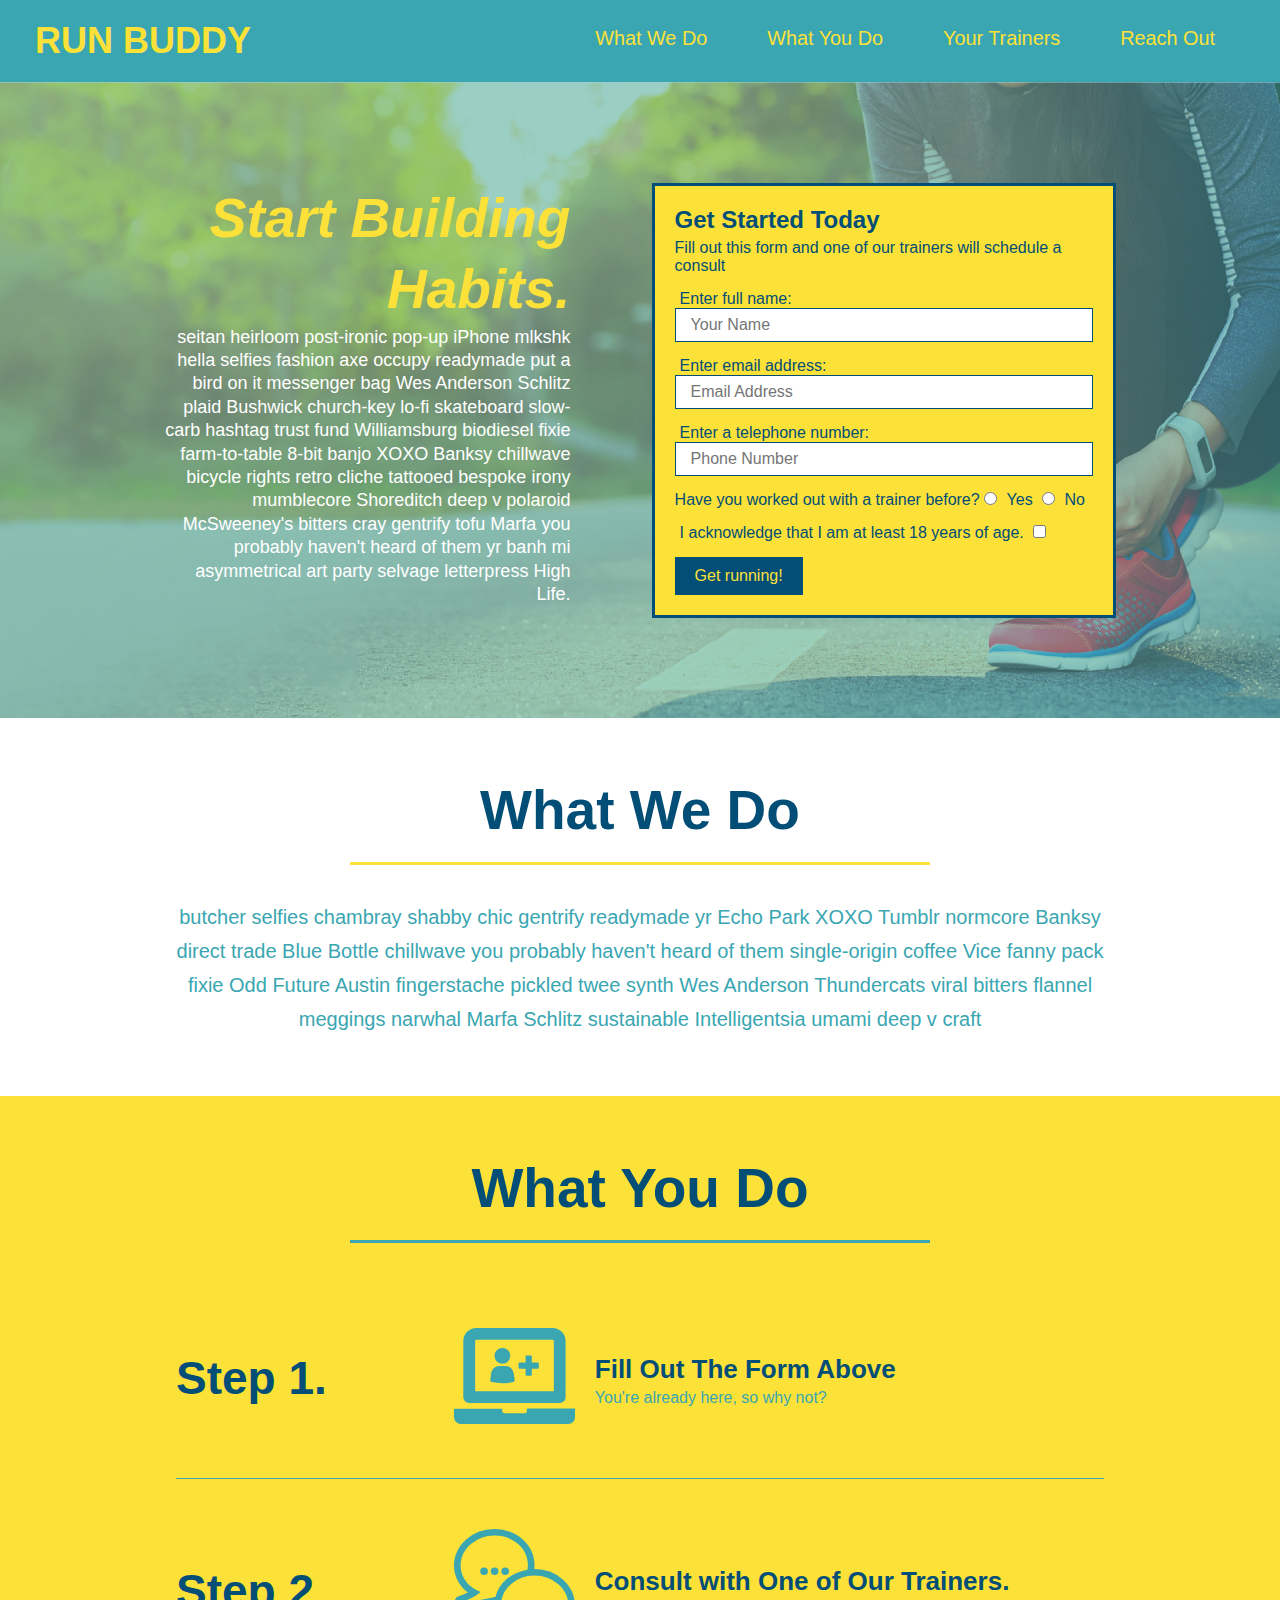
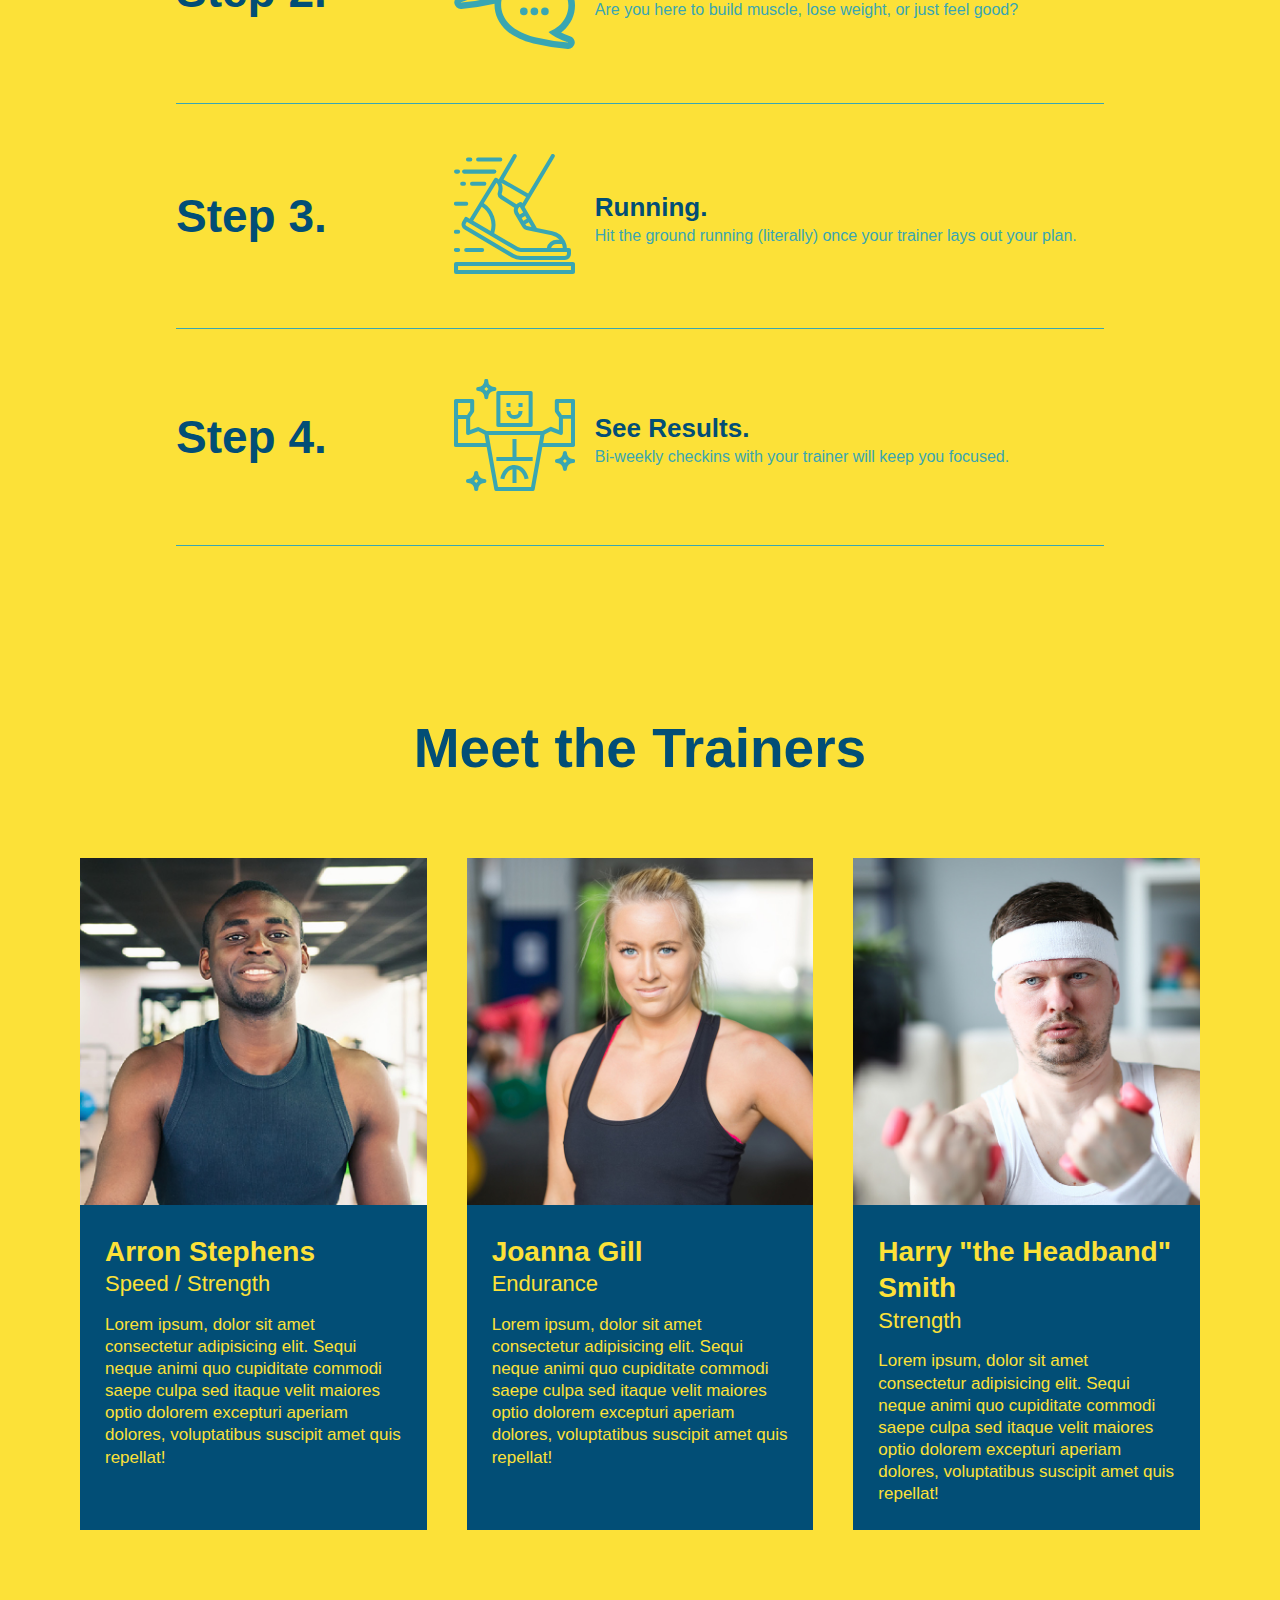
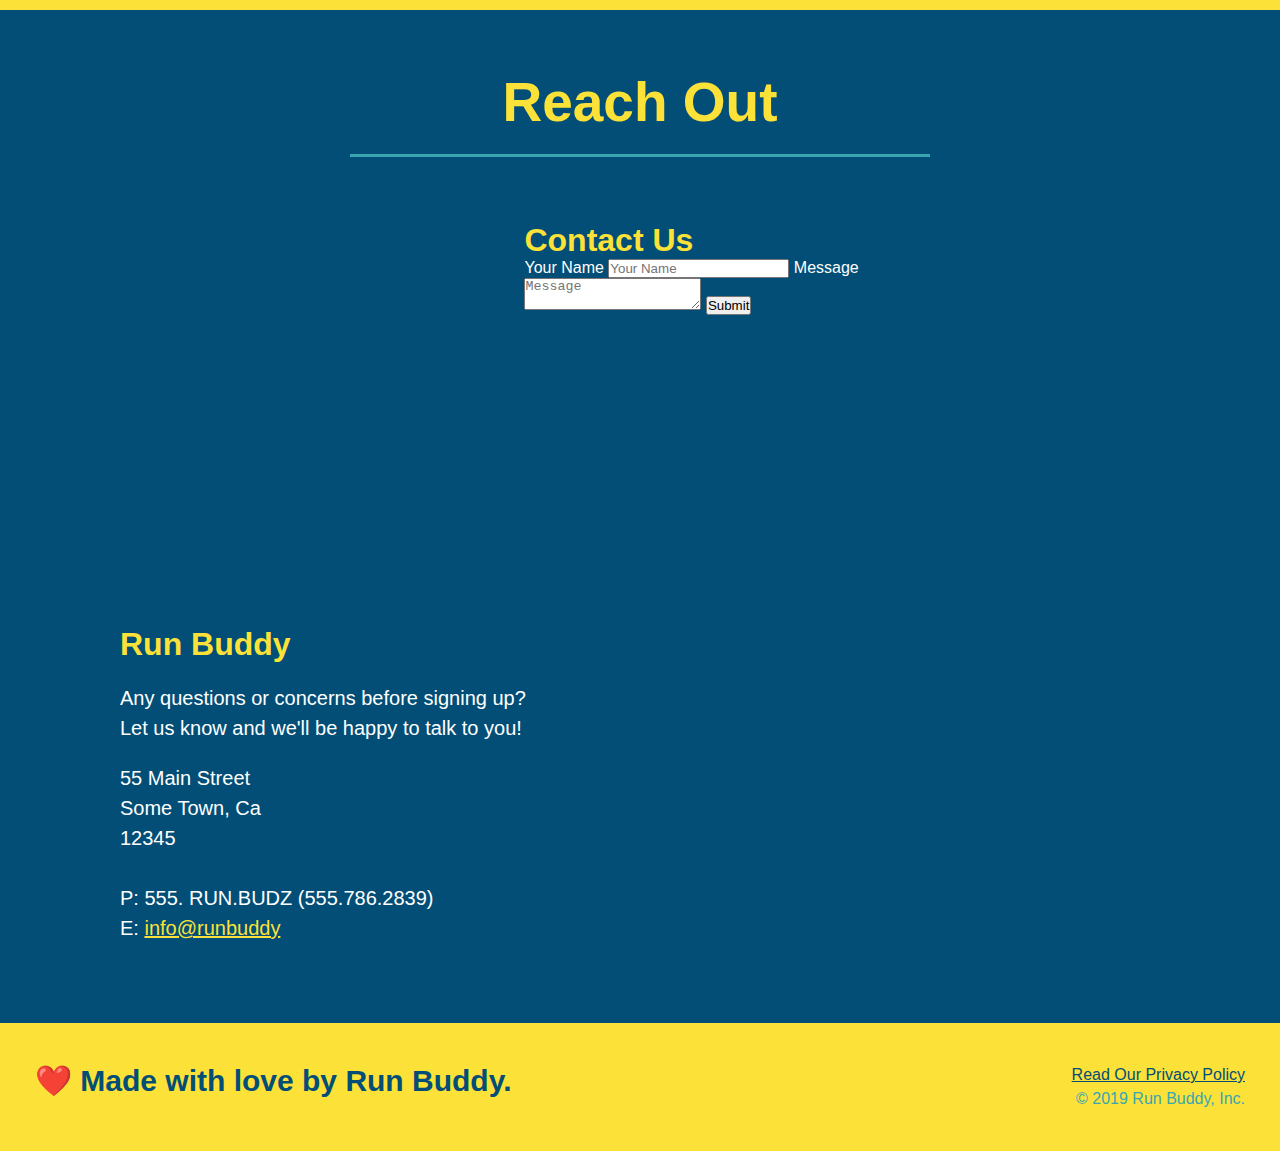
==== index.html @ 98e57777 "add flexbox to the trainers" ====
<!DOCTYPE html>
<html lang="en">
    <head>
        <meta charset="UTF-8" />
        <title>Run Buddy</title>
        <link rel="stylesheet" href="./assets/css/style.css" />
    </head>
    <body>
        <header>
            <h1>
            <a href="/">RUN BUDDY</a>
        </h1>
        <nav>
            <!-- Unordered list element -->
            <ul>
                <!-- List item element-->
                <li>
                    <!-- Anchor element-->
                    <a href="#what-we-do">What We Do</a>
                </li>
                <li>
                    <a href="#what-you-do">What You Do</a>
                </li>
                <li>
                    <a href="#your-trainers">Your Trainers</a>
                </li>
                <li>
                    <a href="#reach-out">Reach Out</a>
                </li>
            </ul>
        </nav>
        </header>
<!-- hero/jumbotron-->
<section class="hero">

    <div class="hero-cta">
        <h2>Start Building Habits.</h2>
        <p>
          seitan heirloom post-ironic pop-up iPhone mlkshk hella selfies fashion axe occupy readymade put a bird on it messenger bag Wes Anderson Schlitz plaid Bushwick church-key lo-fi skateboard slow-carb hashtag trust fund Williamsburg biodiesel fixie farm-to-table 8-bit banjo XOXO Banksy chillwave bicycle rights retro cliche tattooed bespoke irony mumblecore Shoreditch deep v polaroid McSweeney's bitters cray gentrify tofu Marfa you probably haven't heard of them yr banh mi asymmetrical art party selvage letterpress High Life.
        </p>
      </div>

    <div class="hero-form">
        <h3>Get Started Today</h3>
        <p>Fill out this form and one of our trainers will schedule a consult</p>
        <!-- Add form element-->
        <form>
            <label for="name">Enter full name:</label>
            <input type="text" placeholder="Your Name" name="name" id="name" class="form-input" />
            <label for="email">Enter email address:</label>
            <input type="email" placeholder="Email Address" name="email" id="email" class="form-input" />
            <label for="phone">Enter a telephone number:</label>
            <input type="tel" placeholder="Phone Number" name="phone" id="phone" class="form-input"/>
            <p>
                Have you worked out with a trainer before?
                <input type="radio" name="trainer-confirm" id="trainers-yes" />
                <label for="trainer-yes">Yes</label>
                <input type="radio" name="trainer-confirm" id="trainer-no" />
                <label for="trainer-no">No</label>
            </p>
            <p>
                <label for="checkbox" >
                    I acknowledge that I am at least 18 years of age.
                </label>
                <input type="checkbox" name="age-confirm" id="checkbox" />
            </p>
            <button type="submit">
                Get running!
            </button>
        </form>
    </div>
</section>
<!--end hero-->

<!--"What we do" section -->
<section id="what-we-do" class="intro">
  <div class="flex-row">
    <h2 class="section-title primary-border">What We Do</h2> 
  </div>
  <div class="flex-row">
    <p>
        butcher selfies chambray shabby chic gentrify readymade yr Echo Park XOXO Tumblr normcore Banksy direct trade Blue Bottle chillwave you probably haven't heard of them single-origin coffee Vice fanny pack fixie Odd Future Austin fingerstache pickled twee synth Wes Anderson Thundercats viral bitters flannel meggings narwhal Marfa Schlitz sustainable Intelligentsia umami deep v craft
    </p>
  </div>
    </section>

<!--"what you do" section-->
<section id="what-you-do" class="steps" >
  <div class="flex-row">
    <h2 class="section-title secondary-border">What You Do</h2>
</div>

<div>
    <!--insert this img element -->
    <div class="step">
      <h3>Step 1.</h3>
      <div class="step-info">
        <div class="step-img">
          <img src="./assets/images/step-1.svg" alt="" />
        </div>
        <div class="step-text">
          <h4>Fill Out The Form Above</h4>
          <p>You're already here, so why not?</p>
        </div>
      </div>
    </div>

  <!-- <img src="./assets/images/step-1.svg" alt="" />
    <h3>Step 1: <span>Fill Out the Form Adove</span></h3>
    <p>You're already here, so why not?</p>
</div>  -->  
    <div class="step">
      <h3>Step 2.</h3>
      <div class="step-info">
        <div class="step-img">
          <img src="./assets/images/step-2.svg" alt="" />
        </div>
        <div class="step-text">
          <h4>Consult with One of Our Trainers.</h4>
          <p>Are you here to build muscle, lose weight, or just feel good?</p>
        </div>
      </div>
    </div>
 <!--
<div>
    <img src="./assets/images/step-2.svg" alt="" />
    <h3>Step 2: <span>Consult with One of Our Trainers.</span> </h3>
    <p>Are you here to build muscle, lose weight, or just feel good?</p>
  </div>
-->

<div class="step">
  <h3>Step 3.</h3>
  <div class="step-info">
    <div class="step-img">
      <img src="./assets/images/step-3.svg" alt="" />
    </div>
    <div class="step-text">
      <h4>Running.</h4>
      <p>Hit the ground running (literally) once your trainer lays out your plan.</p>
    </div>
  </div>
</div>

<!--
  <div>
    <img src="./assets/images/step-3.svg" alt="" />
    <h3>Step 3: <span>Running.</span> </h3>
    <p>Hit the ground running (literally) once your trainer lays out your plan.</p>
  </div> -->

  <div class="step">
    <h3>Step 4.</h3>
    <div class="step-info">
      <div class="step-img">
        <img src="./assets/images/step-4.svg" alt="" />
      </div>
      <div class="step-text">
        <h4>See Results.</h4>
        <p>Bi-weekly checkins with your trainer will keep you focused.</p>
      </div>
    </div>
  </div>

  <!--
  <div>
    <img src="./assets/images/step-4.svg" alt="" />
    <h3>Step 4: <span>See Results.</span> </h3>
    <p>Bi-weekly checkins with your trainer will keep you focused</p>
  </div>
</section>
-->

<!-- "meet the trainers" section -->
<section id="your-trainers"></section>   <!--class="trainers"-->
  <div class="flex-row"> 
        <h2 class="section-title primary-border">
             Meet the Trainers
            </h2>
          </div>

        <div class="trainers">
<!--firts triner bio -->
            <article class="trainer">
                <img src="./assets/images/trainer-1.jpg" alt="Arron Stephens in his workout clothes, ready to pump iron" />
                <div class="trainer-bio">
                  <h3 class="trainer-name">Arron Stephens</h3>
                  <h4 class="trainer-role">Speed / Strength</h4>
    <p>
      Lorem ipsum, dolor sit amet consectetur adipisicing elit. Sequi neque animi quo cupiditate commodi saepe culpa sed
      itaque velit maiores optio dolorem excepturi aperiam dolores, voluptatibus suscipit amet quis repellat!
    </p>
  </div>
</article>

<!-- second trainer bio-->

<article class="trainer">
  <img src="./assets/images/trainer-2.jpg" alt="Joanna Gill cooling off after a workout" />
    <div class="trainer-bio">
      <h3 class="trainer-name">Joanna Gill</h3>
      <h4 class="trainer-role">Endurance</h4>
      <p>
        Lorem ipsum, dolor sit amet consectetur adipisicing elit. Sequi neque animi quo cupiditate commodi saepe culpa sed
        itaque velit maiores optio dolorem excepturi aperiam dolores, voluptatibus suscipit amet quis repellat!
      </p>
    </div>
  
  </article>
  
  <!-- third trainer bio -->
  <article class="trainer">
    <img src="./assets/images/trainer-3.jpg" alt="Harry Smith wearing a headband and lifting comically small pink weights" />
    <div class="trainer-bio">
      <h3 class="trainer-name">Harry "the Headband" Smith</h3>
      <h4 class="trainer-role">Strength</h4>
      <p>
        Lorem ipsum, dolor sit amet consectetur adipisicing elit. Sequi neque animi quo cupiditate commodi saepe culpa sed
        itaque velit maiores optio dolorem excepturi aperiam dolores, voluptatibus suscipit amet quis repellat!
      </p>
    </div>
  </article>
</div>
</section>


<!-- "reach out" section -->

<section id="reach-out"  class="contact">
    <h2 class="section-title secondary-border">Reach Out</h2>
    <div class="contact-info">
        
        <iframe
        src="https://www.google.com/maps/embed?pb=!1m18!1m12!1m3!1d3147.1079747227936!2d-120.42364418397035!3d37.92790791110593!2m3!1f0!2f0!3f0!3m2!1i1024!2i768!4f13.1!3m3!1m2!1s0x8090c49129b6ac57%3A0xb56c7eb95a2cd8bd!2sMain%20St%2C%20California%2095327!5e0!3m2!1sen!2sus!4v1616426329495!5m2!1sen!2sus" 
        style="border:0;" 
        allowfullscreen="" 
        loading="lazy">
  </iframe>
  <div class="contact-form">
    <h3>Contact Us</h3>
    <form>
       <label for="contact-name">Your Name</label>
       <input type="text" id="contact-name" placeholder="Your Name" />
  
       <label for="contact-message">Message</label>
       <textarea id="contact-message" placeholder="Message"></textarea>
  
       <button type="submit">Submit</button>
      </form>
  </div>

      <div>
        <h3>Run Buddy</h3>
        <p> 
            Any questions or concerns before signing up? 
            <br />
            Let us know and we'll be happy to talk to you!
        </p>
        <address>
            55 Main Street <br />
            Some Town, Ca <br />
            12345 <br /><br />
            P: 555. RUN.BUDZ (555.786.2839) <br />
            E: <a href="mailto:info@runbuddy.io">info@runbuddy</a>
        </address>
      </div>
    </div>
</section>

<!-- footer -->

<footer>
    <h2>❤️ Made with love by Run Buddy.</h2>
    <div>
        <a href="./privacy-policy.html">Read Our Privacy Policy</a><br />
        &copy; 2019 Run Buddy, Inc.
    </div>
</footer>
    </body>
</html>
---- assets/css/style.css ----
* {
    margin: 0;
    padding: 0;
    box-sizing: border-box;
}
body 
{
    /*more on this crazy alphanumerical value in a minute! */
    color: #39a6b2;
    font-family: Helvetica, Arial, sans-serif;
}
/* aplly styles to <header> */
header {
    display: flex; /*add*/
    justify-content: space-between;
    flex-wrap: wrap;
    padding: 20px 35px;
    background-color: #39a6b2;
}
header h1 { 
    font-weight: bold;
font-size: 36px;
color: #fce138;
margin: 0;
}
header a{
    color: #fce138;
}
header a {
    text-decoration: none;
    color: #fce138;
}
header nav {
    /*float: right;*/
    margin: 7px 0;
}
/*header nav ul li {
    display: inline;
} remove for flexbox*/
header nav ul {
  display: flex;
  flex-wrap: wrap;
  justify-content: space-between;
  align-items: center;
  list-style: none;
}

header nav ul li a{
    margin: 0 30px;
    font-weight: lighter;
    font-size: 1.55vw
}
header h1 {
    font-weight: bold;
    font-size: 36px;
    color: #fce138;
    margin: 0;
    display: inline;
}

footer {
    background: #fce138;
    width: 100%;
    padding: 40px 35px;
    display: flex; /*add*/
    justify-content:space-between;
    flex-wrap: wrap;
}
footer h2{
   /* display: inline;*/
    color: #024e76;
    font-size: 30px;
    margin: 0;
}
footer div {
   /* float: right; */
    line-height: 1.5;
    text-align: right;
}
footer a {
    color: #024e76;
}

section{
    padding: 60px;
}
/* Hero Style Start */

.hero {
    background-image: url("../images/hero-bg.jpg");
    /*height: 600px;*/
    background-size: cover;
    background-position: center;
    /*position: relative;*/
    display: flex;
    justify-content: center;
    flex-wrap: wrap;
}
.hero-cta {
  width: 35%;
  text-align: right;
  margin: 3.5%;
  color: #fff;
  font-size: 18px;
  line-height: 1.3;
}

.hero-cta h2 {
   font-style: italic;
  font-size: 55px;
  color: #fce138;
}

/*Hero Style End*/

.hero-form {
    border: 3px solid #024e76;
    background-color: #fce138;
    padding: 20px;
    /*width: 500px;*/
    color: #024e76;
    /*position: absolute;
    bottom: 120px;
    right: 140px;*/
    width: 40%;
    margin: 3.5%;
   

}
.hero-form h3{
        font-size: 24px;
    margin: 0;
  }
.hero-form p {
    margin: 5px 0 15px 0;
}
.form-input {
    border: 1px solid #024e76;
    display: block;
    padding: 7px 15px;
    font-size: 16px;
    color: #024e76;
    width: 100%;
    margin-bottom: 15px;
}
.hero-form label {
    margin: 0 5px;
}
.hero-form button{
    background-color: #024e76;
    color: #fce138;
    border: none;
    padding: 10px  20px;
    font-size: 16px;

}

/*hero styles end*/
/*.intro {
    text-align: center;*/

.section-title {
    font-size: 55px;
    color: #024e76;
    /*margin-bottom: 35px;
    padding: 0 100px 20px 100px;
    display:  inline-block; */
    border-bottom: 3px solid;
    padding-bottom: 20px;
    text-align: center;
    margin: 0 auto 35px auto;
    width: 50%;
    }

.primary-border {
    border-color: #fce138;
}
.secondary-border {
    border-color: #39a6b2;
}   
  .intro p {
    line-height: 1.7;
    color: #39a6b2;
    width: 80%;
    font-size: 20px;
    margin: 0 auto;
    text-align: center;
  }

  .steps {
    /*text-align: center;*/
    background: #fce138;
  }

  .step {
    margin: 50px auto;
    padding-bottom: 50px;
    width: 80%;
    border-bottom: 1px solid #39a6b2;
    display: flex;
    flex-wrap: wrap;
    align-items: center;
    justify-content: space-between;
  }
  /*
  .steps div{
      margin-bottom: 80px;
  }
.steps img {
    width: 15%;
    margin: 10px 0; */

.step h3 {
    color: #024e76;
    font-size: 46px;
    flex: 1 30%;
    /*margin-top: 10px;*/
}
.step-info {
  flex:  2 70%;
  display: flex;
  flex-wrap: wrap;
  align-items: center;
}

.step-img {
  flex: 1 12%;
  margin-right: 20px;
}

.step-text {
  flex: 12;
}

.step-img img {
  max-width: 100%;
}

.step-text h4 {
  font-size: 26px;
  line-height: 1.5;
  color: #024e76;
}
  /*.steps p {
    color: #39a6b2;
    font-size: 23px;
.steps span {
    font-size: 38px;
  }*/

   /*.trainers {
     text-align: center;*/

 .trainers {
      width: 100%;
      margin: 0 auto;
      display: flex;
      flex-wrap: wrap;
      justify-content: space-around;
    }

  .trainer {
      /*width: 900px;
      overflow: auto;*/
      margin: 20px;
      background: #024e76;
      color: #fce138;
      flex: 1;
  }

  .trainer img {
    width: 100%;
    /*float: left;*/
  }
    
  .trainer-bio {
    padding: 25px;
    /*float: left;
    width: 65%; */
    line-height: 1.3;
  }

  .text-left {
    text-align: left;
  }
  
  .text-right {
    text-align: right;
}

  .flex-row {
      display: flex;
    }
  
  .trainer-bio h3 {
    font-size: 28px;
   /* margin-bottom: 8px;*/
  }
  
  .trainer-bio h4 {
    font-weight: lighter;
    font-size: 22px;
    margin-bottom: 15px;
  }
  
  .trainer-bio p {
    font-size: 17px;
    /*line-height: 1.3;*/
  }
  /*.section-title {
    font-size: 55px;
    display: inline-block;
    padding: 0 100px 20px 100px;
    border-bottom: 3px solid;
    margin-bottom: 35px;
    color: #024e76;
  }*/
  /* REACH OUT STYLES START */

.contact {
    /*text-align: center;*/
    background: #024e76;
  }

  .contact h2 {
    color: #fce138;
  } 

  .contact-info iframe {
    width: 400px;
    height: 400px;
  }

  .contact-info div {
    width: 410px;
    display: inline-block;
    vertical-align: top;
    text-align: left;
    margin: 30px 0 0 60px;
    color: white;
  }

.contact-info h3 {
  color: #fce138;
  font-size: 32px;
}

.contact-info p, .contact-info address {
  margin: 20px 0;
  line-height: 1.5;
  font-size: 20px;
  font-style: normal;
}

.contact-info a {
  color: #fce138;
}

/* REACH OUT STYLES END */
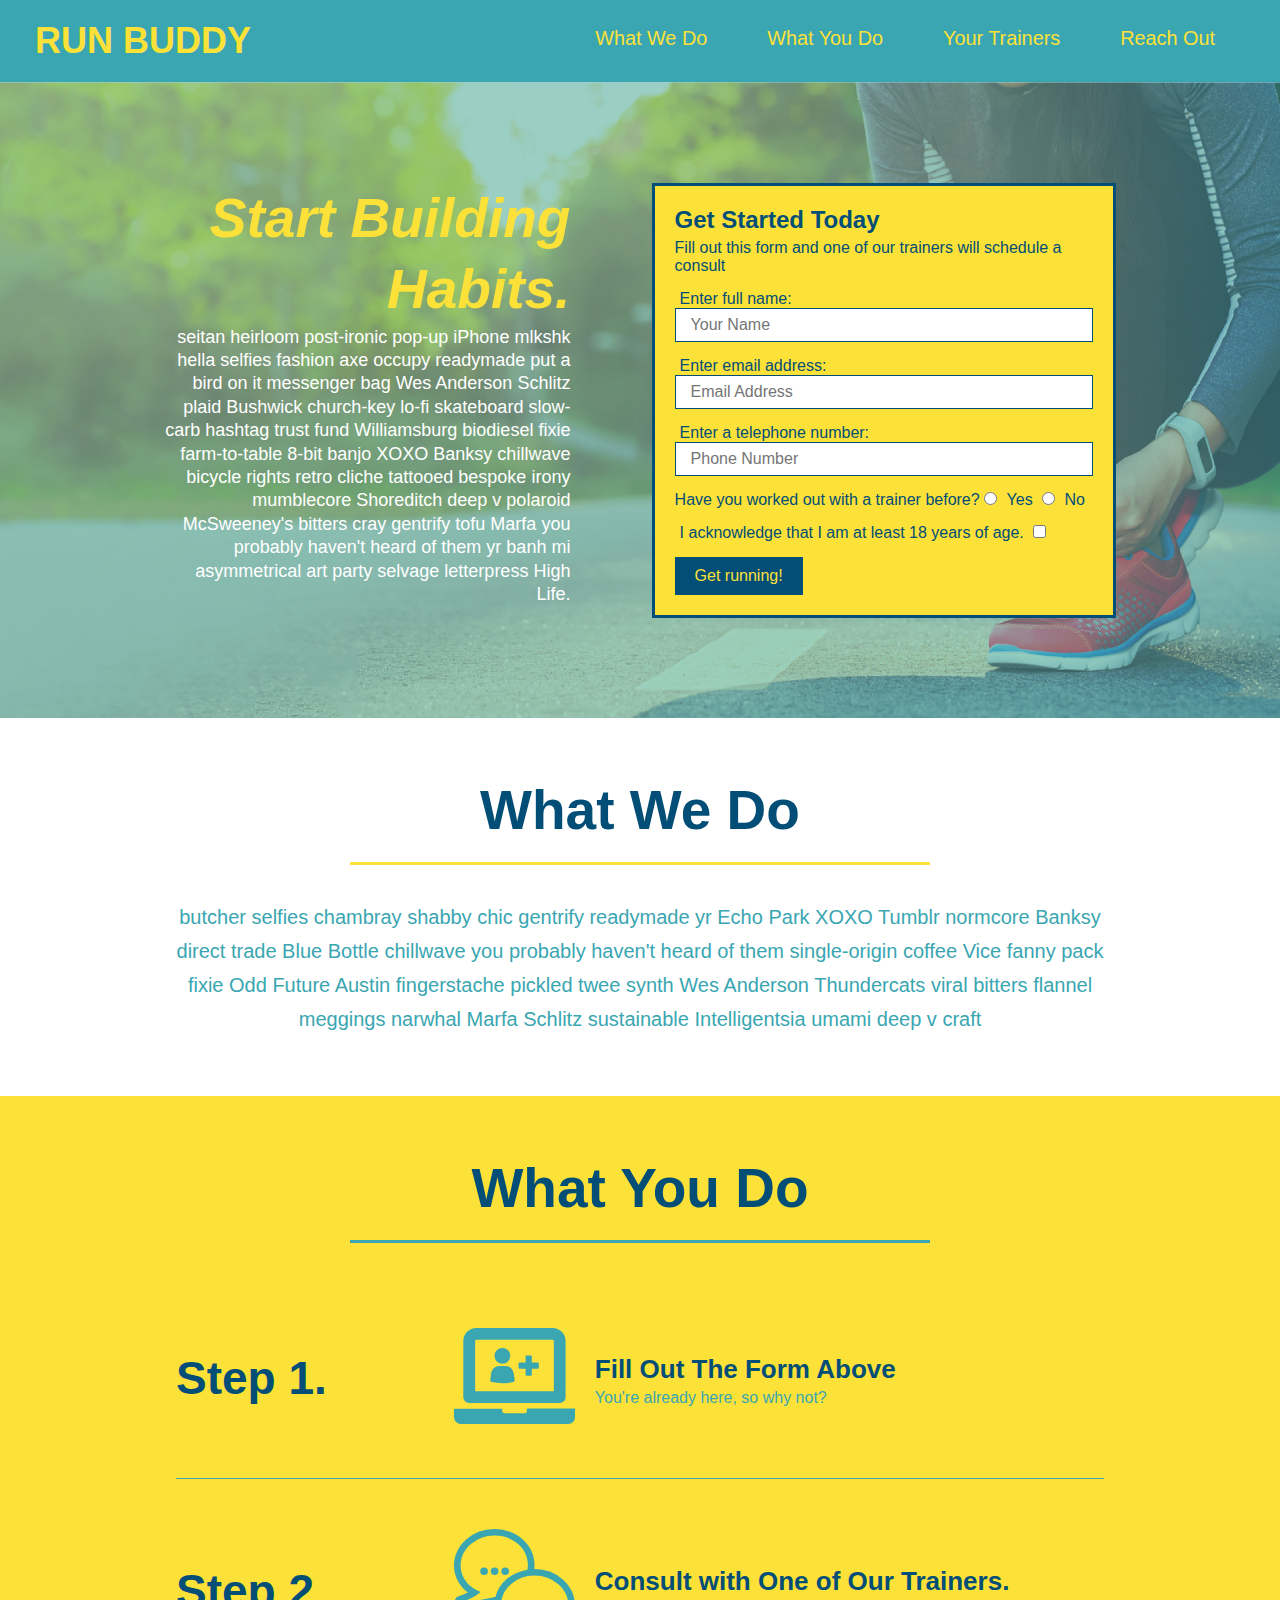
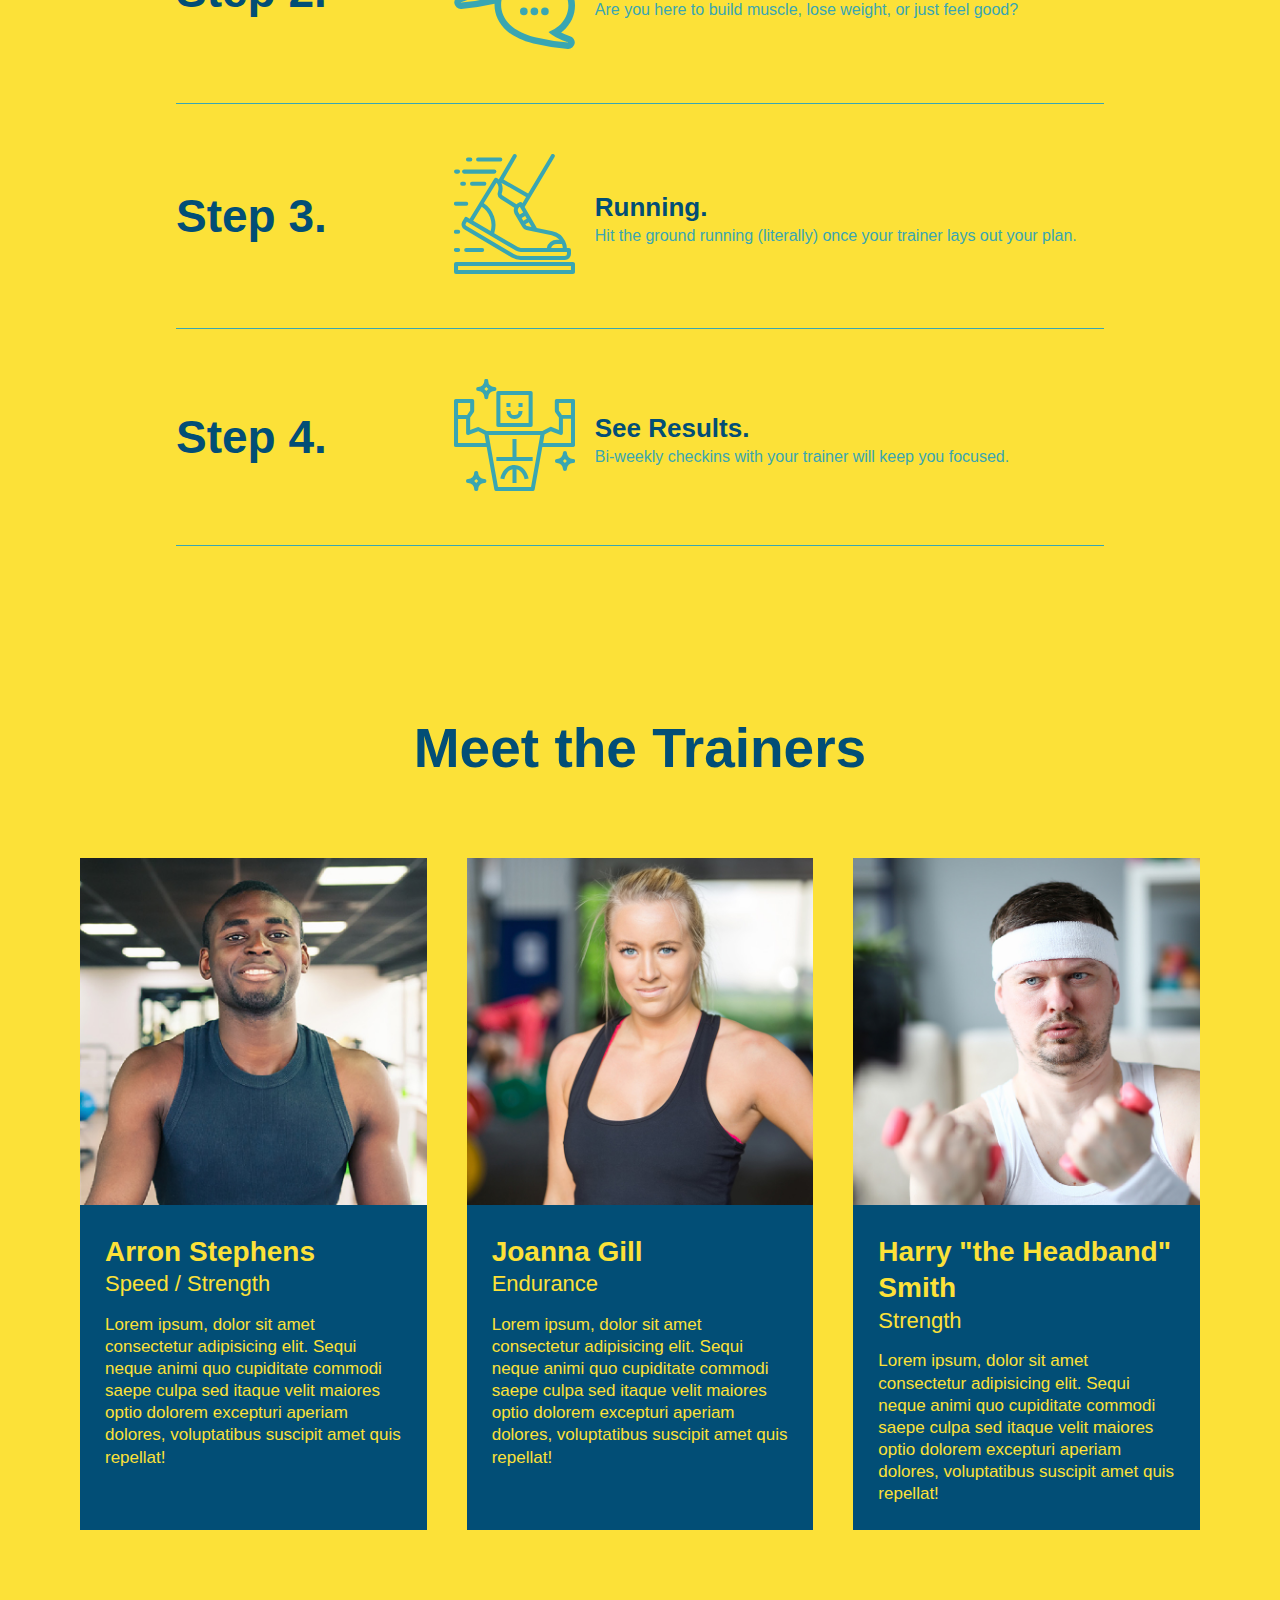
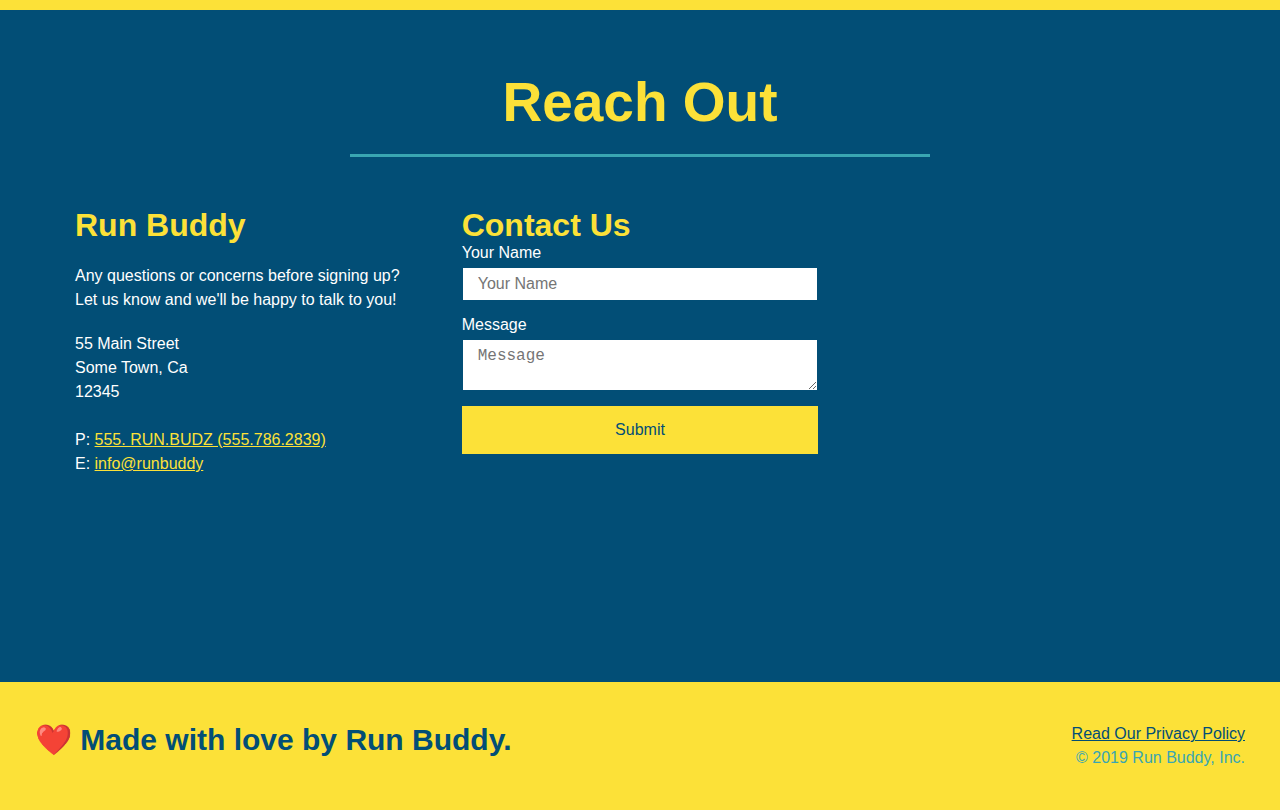
==== commit 996e18f6: "Make a three-comun of Reach out" ====
--- a/index.html
+++ b/index.html
@@ -5,11 +5,17 @@
         <title>Run Buddy</title>
         <link rel="stylesheet" href="./assets/css/style.css" />
     </head>
+
+<!--body-->
+
     <body>
+
+<!--header-->
+
         <header>
             <h1>
             <a href="/">RUN BUDDY</a>
-        </h1>
+            </h1>
         <nav>
             <!-- Unordered list element -->
             <ul>
@@ -18,32 +24,35 @@
                     <!-- Anchor element-->
                     <a href="#what-we-do">What We Do</a>
                 </li>
-                <li>
+                 <li>
                     <a href="#what-you-do">What You Do</a>
                 </li>
-                <li>
+                 <li>
                     <a href="#your-trainers">Your Trainers</a>
                 </li>
-                <li>
+                 <li>
                     <a href="#reach-out">Reach Out</a>
                 </li>
             </ul>
         </nav>
         </header>
-<!-- hero/jumbotron-->
+
+<!-- hero section-->
+
 <section class="hero">
-
     <div class="hero-cta">
         <h2>Start Building Habits.</h2>
-        <p>
+          <p>
           seitan heirloom post-ironic pop-up iPhone mlkshk hella selfies fashion axe occupy readymade put a bird on it messenger bag Wes Anderson Schlitz plaid Bushwick church-key lo-fi skateboard slow-carb hashtag trust fund Williamsburg biodiesel fixie farm-to-table 8-bit banjo XOXO Banksy chillwave bicycle rights retro cliche tattooed bespoke irony mumblecore Shoreditch deep v polaroid McSweeney's bitters cray gentrify tofu Marfa you probably haven't heard of them yr banh mi asymmetrical art party selvage letterpress High Life.
-        </p>
-      </div>
+          </p>
+    </div>
 
     <div class="hero-form">
         <h3>Get Started Today</h3>
         <p>Fill out this form and one of our trainers will schedule a consult</p>
-        <!-- Add form element-->
+
+<!-- Add form element-->
+
         <form>
             <label for="name">Enter full name:</label>
             <input type="text" placeholder="Your Name" name="name" id="name" class="form-input" />
@@ -70,28 +79,30 @@
         </form>
     </div>
 </section>
-<!--end hero-->
+<!--hero section ends-->
 
 <!--"What we do" section -->
+
 <section id="what-we-do" class="intro">
-  <div class="flex-row">
-    <h2 class="section-title primary-border">What We Do</h2> 
-  </div>
-  <div class="flex-row">
-    <p>
-        butcher selfies chambray shabby chic gentrify readymade yr Echo Park XOXO Tumblr normcore Banksy direct trade Blue Bottle chillwave you probably haven't heard of them single-origin coffee Vice fanny pack fixie Odd Future Austin fingerstache pickled twee synth Wes Anderson Thundercats viral bitters flannel meggings narwhal Marfa Schlitz sustainable Intelligentsia umami deep v craft
-    </p>
-  </div>
-    </section>
+      <div class="flex-row">
+            <h2 class="section-title primary-border">What We Do</h2> 
+      </div>
+      <div class="flex-row">
+            <p>butcher selfies chambray shabby chic gentrify readymade yr Echo Park XOXO Tumblr normcore Banksy direct trade Blue Bottle chillwave you probably haven't heard of them single-origin coffee Vice fanny pack fixie Odd Future Austin fingerstache pickled twee synth Wes Anderson Thundercats viral bitters flannel meggings narwhal Marfa Schlitz sustainable Intelligentsia umami deep v craft
+            </p>
+      </div>
+</section>
 
 <!--"what you do" section-->
+
 <section id="what-you-do" class="steps" >
-  <div class="flex-row">
-    <h2 class="section-title secondary-border">What You Do</h2>
-</div>
+      <div class="flex-row">
+            <h2 class="section-title secondary-border">What You Do</h2>
+      </div>
+
+  <!--steps section div class (insert this img element) -->
 
 <div>
-    <!--insert this img element -->
     <div class="step">
       <h3>Step 1.</h3>
       <div class="step-info">
@@ -161,7 +172,7 @@
       </div>
     </div>
   </div>
-
+</div>
   <!--
   <div>
     <img src="./assets/images/step-4.svg" alt="" />
@@ -172,6 +183,7 @@
 -->
 
 <!-- "meet the trainers" section -->
+
 <section id="your-trainers"></section>   <!--class="trainers"-->
   <div class="flex-row"> 
         <h2 class="section-title primary-border">
@@ -180,7 +192,9 @@
           </div>
 
         <div class="trainers">
+
 <!--firts triner bio -->
+
             <article class="trainer">
                 <img src="./assets/images/trainer-1.jpg" alt="Arron Stephens in his workout clothes, ready to pump iron" />
                 <div class="trainer-bio">
@@ -209,6 +223,7 @@
   </article>
   
   <!-- third trainer bio -->
+
   <article class="trainer">
     <img src="./assets/images/trainer-3.jpg" alt="Harry Smith wearing a headband and lifting comically small pink weights" />
     <div class="trainer-bio">
@@ -228,27 +243,11 @@
 
 <section id="reach-out"  class="contact">
     <h2 class="section-title secondary-border">Reach Out</h2>
-    <div class="contact-info">
-        
-        <iframe
-        src="https://www.google.com/maps/embed?pb=!1m18!1m12!1m3!1d3147.1079747227936!2d-120.42364418397035!3d37.92790791110593!2m3!1f0!2f0!3f0!3m2!1i1024!2i768!4f13.1!3m3!1m2!1s0x8090c49129b6ac57%3A0xb56c7eb95a2cd8bd!2sMain%20St%2C%20California%2095327!5e0!3m2!1sen!2sus!4v1616426329495!5m2!1sen!2sus" 
-        style="border:0;" 
-        allowfullscreen="" 
-        loading="lazy">
-  </iframe>
-  <div class="contact-form">
-    <h3>Contact Us</h3>
-    <form>
-       <label for="contact-name">Your Name</label>
-       <input type="text" id="contact-name" placeholder="Your Name" />
-  
-       <label for="contact-message">Message</label>
-       <textarea id="contact-message" placeholder="Message"></textarea>
-  
-       <button type="submit">Submit</button>
-      </form>
-  </div>
-
+    <div class="contact-info"></div>
+
+<!--contact-info section -->
+ 
+<div class="contact-info">
       <div>
         <h3>Run Buddy</h3>
         <p> 
@@ -256,14 +255,39 @@
             <br />
             Let us know and we'll be happy to talk to you!
         </p>
+
         <address>
             55 Main Street <br />
             Some Town, Ca <br />
             12345 <br /><br />
-            P: 555. RUN.BUDZ (555.786.2839) <br />
+            P: <a href="tel: 555.786.2839">555. RUN.BUDZ (555.786.2839) </a> <br />
             E: <a href="mailto:info@runbuddy.io">info@runbuddy</a>
         </address>
-      </div>
+
+      </div>
+
+<!--contact-form section -->
+
+      <div class="contact-form">
+        <h3>Contact Us</h3>
+        <form>
+           <label for="contact-name">Your Name</label>
+           <input type="text" id="contact-name" placeholder="Your Name" />
+      
+           <label for="contact-message">Message</label>
+           <textarea id="contact-message" placeholder="Message"></textarea>
+      
+           <button type="submit">Submit</button>
+          </form>
+      </div>
+
+<!--iframe section -->
+
+      <iframe
+      src="https://www.google.com/maps/embed?pb=!1m18!1m12!1m3!1d3147.1079747227936!2d-120.42364418397035!3d37.92790791110593!2m3!1f0!2f0!3f0!3m2!1i1024!2i768!4f13.1!3m3!1m2!1s0x8090c49129b6ac57%3A0xb56c7eb95a2cd8bd!2sMain%20St%2C%20California%2095327!5e0!3m2!1sen!2sus!4v1616426329495!5m2!1sen!2sus" 
+      frameborder="0" style="border:0" allowfullscreen>
+      </iframe>
+
     </div>
 </section>
 
@@ -276,5 +300,9 @@
         &copy; 2019 Run Buddy, Inc.
     </div>
 </footer>
+<!--footer ends-->
     </body>
+
+<!--body ends-->
+
 </html>--- a/assets/css/style.css
+++ b/assets/css/style.css
@@ -3,13 +3,16 @@
     padding: 0;
     box-sizing: border-box;
 }
+
+/*styles for body*/
 body 
 {
     /*more on this crazy alphanumerical value in a minute! */
     color: #39a6b2;
     font-family: Helvetica, Arial, sans-serif;
 }
-/* aplly styles to <header> */
+/* aply styles to header */
+
 header {
     display: flex; /*add*/
     justify-content: space-between;
@@ -17,72 +20,40 @@
     padding: 20px 35px;
     background-color: #39a6b2;
 }
-header h1 { 
-    font-weight: bold;
-font-size: 36px;
-color: #fce138;
-margin: 0;
-}
-header a{
-    color: #fce138;
-}
-header a {
-    text-decoration: none;
-    color: #fce138;
-}
-header nav {
-    /*float: right;*/
-    margin: 7px 0;
-}
-/*header nav ul li {
-    display: inline;
-} remove for flexbox*/
-header nav ul {
-  display: flex;
-  flex-wrap: wrap;
-  justify-content: space-between;
-  align-items: center;
-  list-style: none;
-}
-
-header nav ul li a{
-    margin: 0 30px;
-    font-weight: lighter;
-    font-size: 1.55vw
-}
+
 header h1 {
     font-weight: bold;
     font-size: 36px;
     color: #fce138;
     margin: 0;
+    /*display: inline;*/
+}
+
+header a {
+    text-decoration: none;
+    color: #fce138;
+}
+
+header nav {
+    /*float: right;*/
+    margin: 7px 0;
+}
+/*header nav ul li {
     display: inline;
-}
-
-footer {
-    background: #fce138;
-    width: 100%;
-    padding: 40px 35px;
-    display: flex; /*add*/
-    justify-content:space-between;
-    flex-wrap: wrap;
-}
-footer h2{
-   /* display: inline;*/
-    color: #024e76;
-    font-size: 30px;
-    margin: 0;
-}
-footer div {
-   /* float: right; */
-    line-height: 1.5;
-    text-align: right;
-}
-footer a {
-    color: #024e76;
-}
-
-section{
-    padding: 60px;
+} remove for flexbox*/
+
+header nav ul {
+    display: flex;
+    flex-wrap: wrap;
+    justify-content: space-between;
+    align-items: center;
+    list-style: none;
+  }
+
+header nav ul li a{
+    margin: 0 30px;
+    font-weight: lighter;
+    font-size: 1.55vw
 }
 /* Hero Style Start */
 
@@ -111,29 +82,28 @@
   color: #fce138;
 }
 
-/*Hero Style End*/
-
 .hero-form {
     border: 3px solid #024e76;
     background-color: #fce138;
     padding: 20px;
     /*width: 500px;*/
     color: #024e76;
+    width: 40%;
+    margin: 3.5%;
     /*position: absolute;
     bottom: 120px;
     right: 140px;*/
-    width: 40%;
-    margin: 3.5%;
-   
-
-}
+}
+
 .hero-form h3{
         font-size: 24px;
     margin: 0;
   }
+
 .hero-form p {
     margin: 5px 0 15px 0;
 }
+
 .form-input {
     border: 1px solid #024e76;
     display: block;
@@ -152,12 +122,17 @@
     border: none;
     padding: 10px  20px;
     font-size: 16px;
-
-}
-
+}
 /*hero styles end*/
+
 /*.intro {
     text-align: center;*/
+
+/*section styles */
+
+section{
+      padding: 60px;
+  }
 
 .section-title {
     font-size: 55px;
@@ -175,10 +150,12 @@
 .primary-border {
     border-color: #fce138;
 }
+
 .secondary-border {
     border-color: #39a6b2;
 }   
-  .intro p {
+
+.intro p {
     line-height: 1.7;
     color: #39a6b2;
     width: 80%;
@@ -187,12 +164,12 @@
     text-align: center;
   }
 
-  .steps {
+.steps {
     /*text-align: center;*/
     background: #fce138;
   }
 
-  .step {
+.step {
     margin: 50px auto;
     padding-bottom: 50px;
     width: 80%;
@@ -216,6 +193,7 @@
     flex: 1 30%;
     /*margin-top: 10px;*/
 }
+
 .step-info {
   flex:  2 70%;
   display: flex;
@@ -315,6 +293,7 @@
     margin-bottom: 35px;
     color: #024e76;
   }*/
+  
   /* REACH OUT STYLES START */
 
 .contact {
@@ -322,22 +301,58 @@
     background: #024e76;
   }
 
+  .contact-form input, .contact-form textarea {
+    
+
+    border: 1px solid #024e76;
+    display: block;
+    padding: 7px 15px;
+    font-size: 16px;
+    color: #024e76;
+    width: 100%;
+    margin-bottom: 15px;
+    margin-top: 5px;
+  }
+
+  .contact-form button {
+    
+
+    width: 100%;
+    border: none;
+    background: #fce138;
+    color: #024e76;
+    text-align: center;
+    padding: 15px 0;
+    font-size: 16px;
+  }
+
   .contact h2 {
     color: #fce138;
   } 
 
+
   .contact-info iframe {
-    width: 400px;
+   /* width: 400px;*/
     height: 400px;
   }
 
   .contact-info div {
-    width: 410px;
+   /* width: 410px;
     display: inline-block;
     vertical-align: top;
     text-align: left;
-    margin: 30px 0 0 60px;
+    margin: 30px 0 0 60px;*/
     color: white;
+  }
+
+  .contact-info {
+    display: flex;
+    justify-content: space-between;
+    flex-wrap: wrap;
+  }
+  .contact-info > * {
+    flex: 1;
+    margin: 15px;
   }
 
 .contact-info h3 {
@@ -348,7 +363,7 @@
 .contact-info p, .contact-info address {
   margin: 20px 0;
   line-height: 1.5;
-  font-size: 20px;
+  font-size: 16px;
   font-style: normal;
 }
 
@@ -357,3 +372,26 @@
 }
 
 /* REACH OUT STYLES END */
+
+footer {
+  background: #fce138;
+  width: 100%;
+  padding: 40px 35px;
+  display: flex; /*add*/
+  justify-content:space-between;
+  flex-wrap: wrap;
+}
+footer h2{
+ /* display: inline;*/
+  color: #024e76;
+  font-size: 30px;
+  margin: 0;
+}
+footer div {
+ /* float: right; */
+  line-height: 1.5;
+  text-align: right;
+}
+footer a {
+  color: #024e76;
+}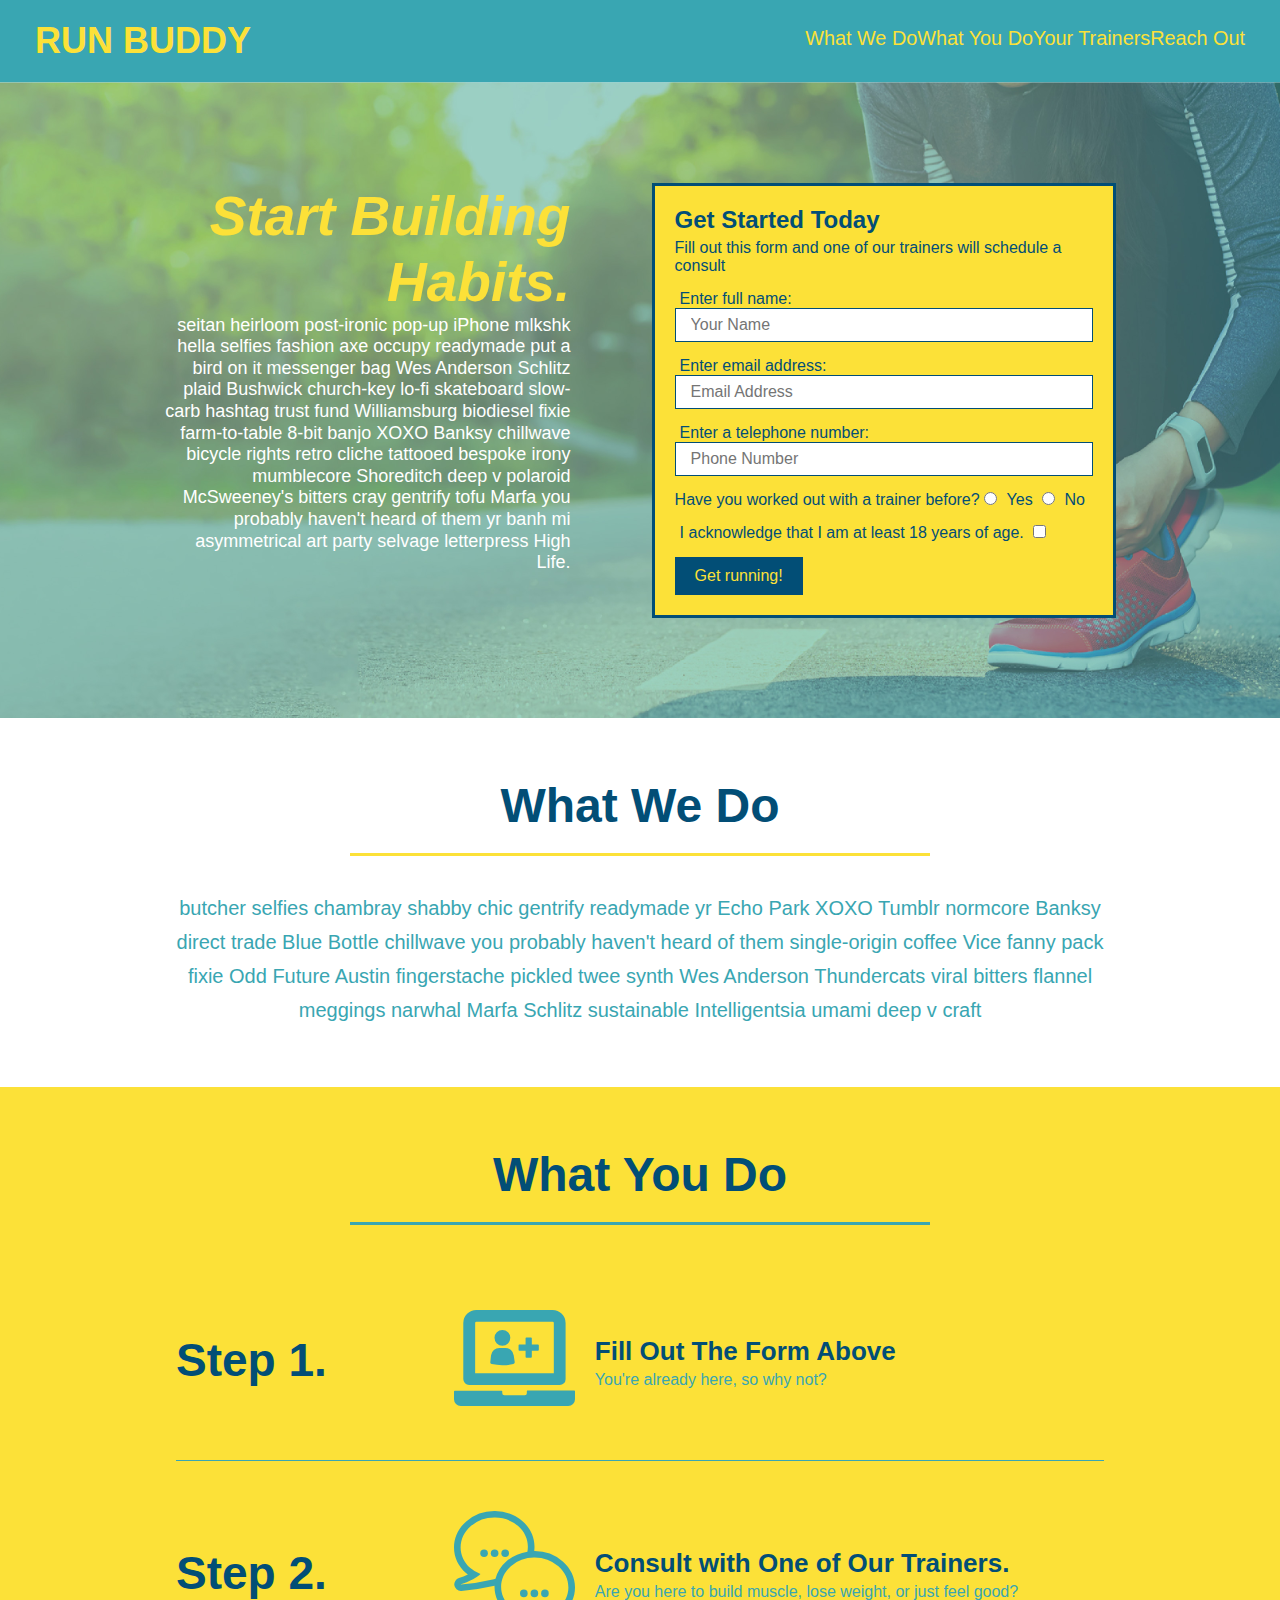
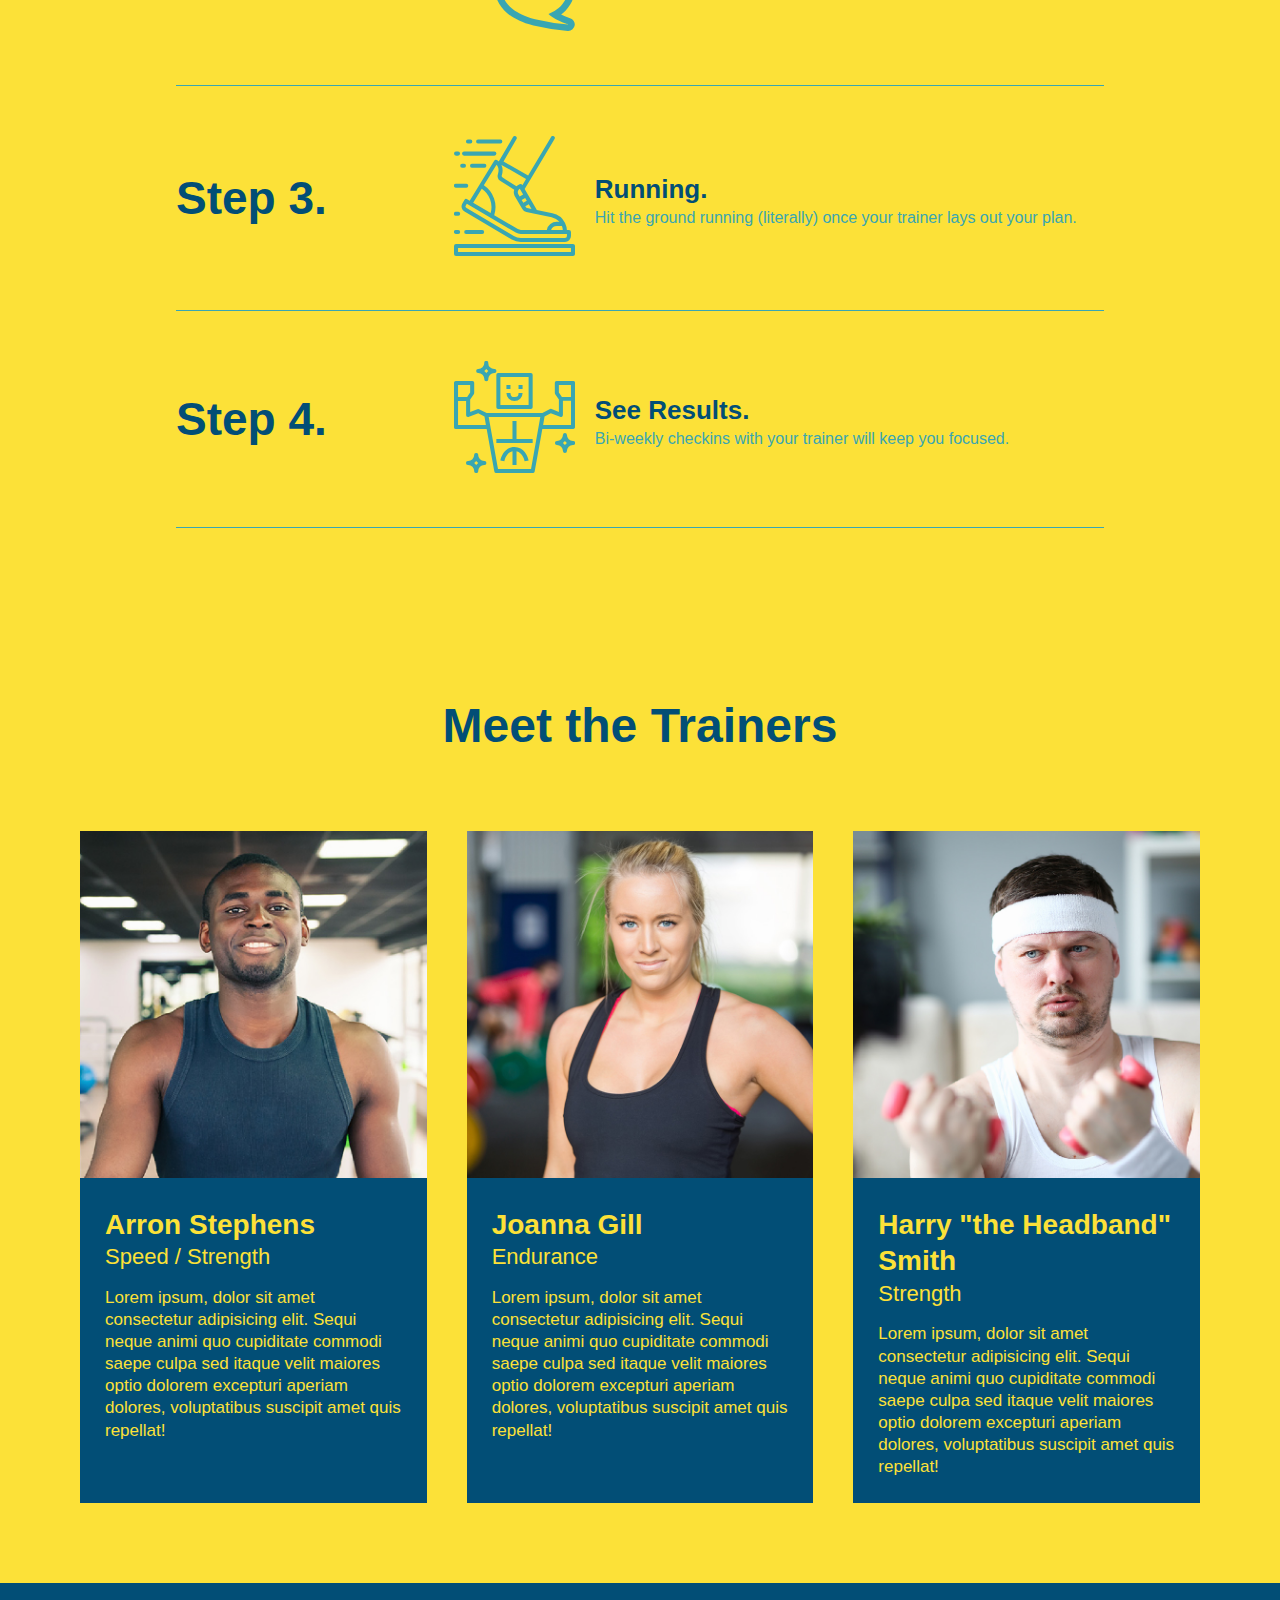
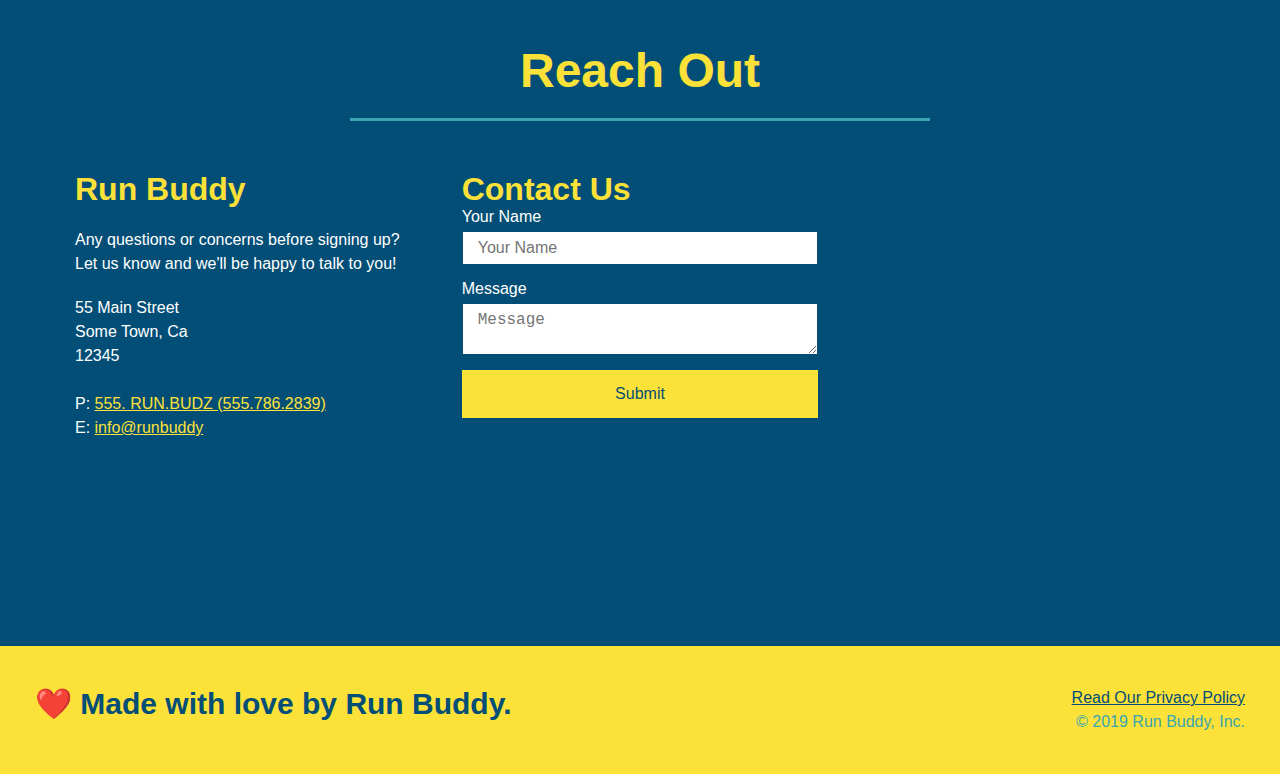
==== commit 38972a18: "introducing media queries" ====
--- a/index.html
+++ b/index.html
@@ -4,6 +4,7 @@
         <meta charset="UTF-8" />
         <title>Run Buddy</title>
         <link rel="stylesheet" href="./assets/css/style.css" />
+        <meta name="viewport" content="width=device-width, initial-scale=1.0" />
     </head>
 
 <!--body-->
--- a/assets/css/style.css
+++ b/assets/css/style.css
@@ -50,10 +50,11 @@
     list-style: none;
   }
 
-header nav ul li a{
-    margin: 0 30px;
+header nav ul li a {
+   /* margin: 0 30px;*/
     font-weight: lighter;
-    font-size: 1.55vw
+    font-size: 1.55vw;
+    padding: 10px 15 px
 }
 /* Hero Style Start */
 
@@ -66,6 +67,7 @@
     display: flex;
     justify-content: center;
     flex-wrap: wrap;
+    align-items: flex-start;
 }
 .hero-cta {
   width: 35%;
@@ -73,7 +75,7 @@
   margin: 3.5%;
   color: #fff;
   font-size: 18px;
-  line-height: 1.3;
+  line-height: 1.2;
 }
 
 .hero-cta h2 {
@@ -135,7 +137,7 @@
   }
 
 .section-title {
-    font-size: 55px;
+    font-size: 48px;
     color: #024e76;
     /*margin-bottom: 35px;
     padding: 0 100px 20px 100px;
@@ -394,4 +396,18 @@
 }
 footer a {
   color: #024e76;
+}
+
+/* MEDIA QUERY FOR SMALLER DESKTOP SCREENS AND SMALLER */
+@media screen and (max-width: 980px) {
+}
+
+/* MEDIA QUERY FOR TABLETS AND SMALLER */
+@media screen and (max-width: 768px) {
+  
+}
+
+/* MEDIA QUERY FOR MOBILE PHONES AND SMALLER */
+@media screen and (max-width: 575px) {
+
 }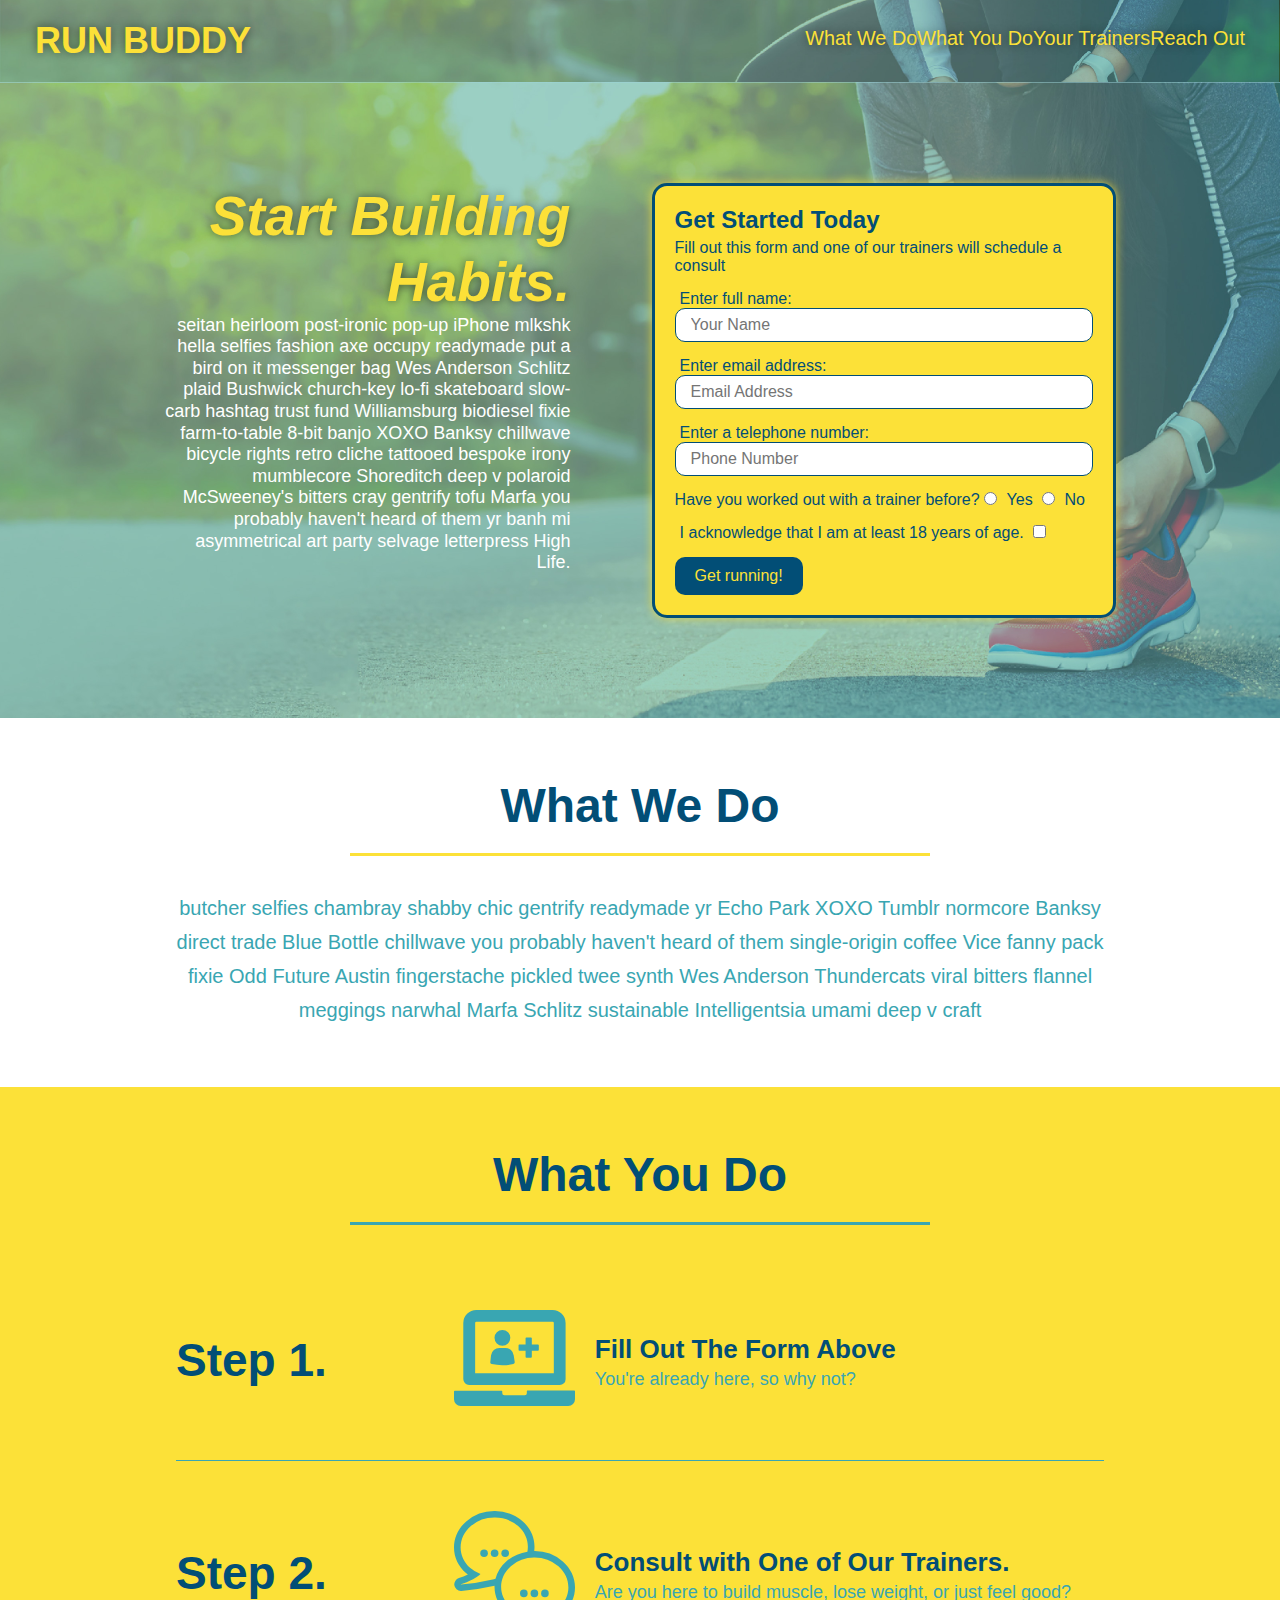
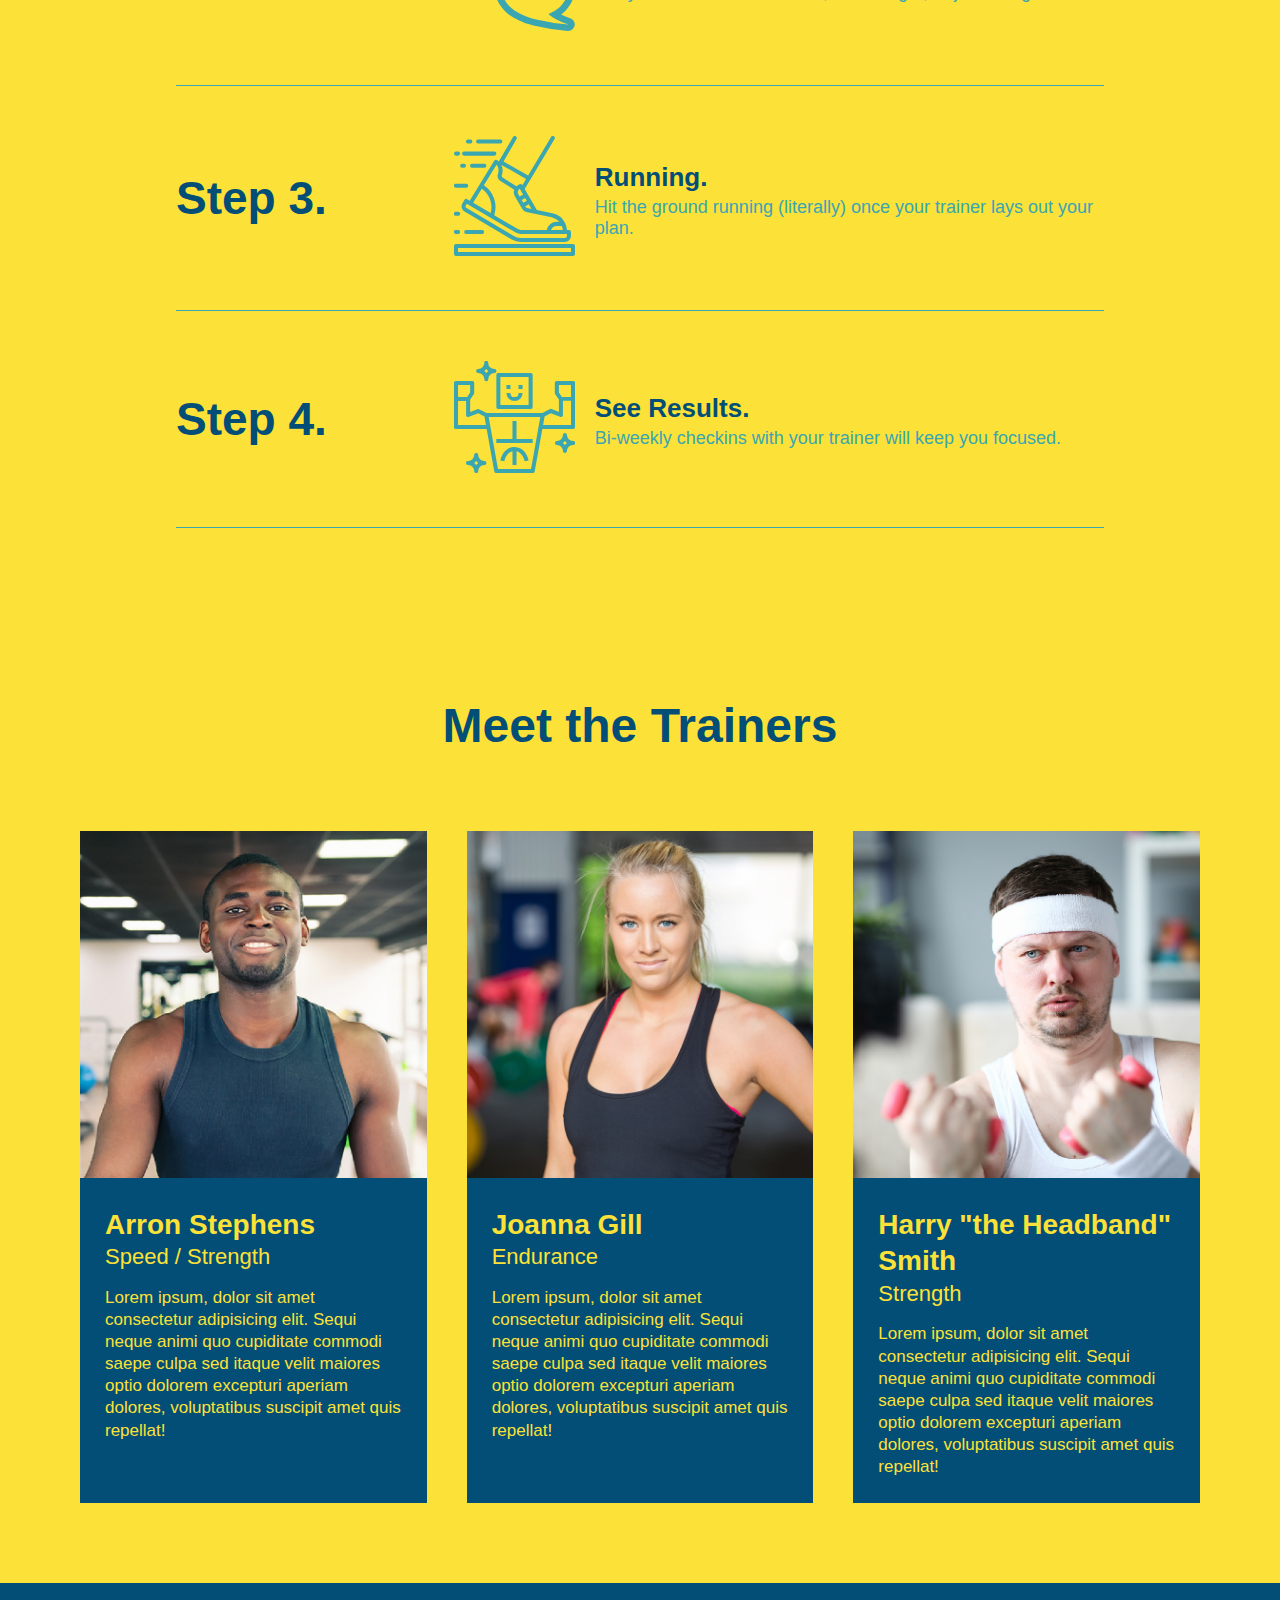
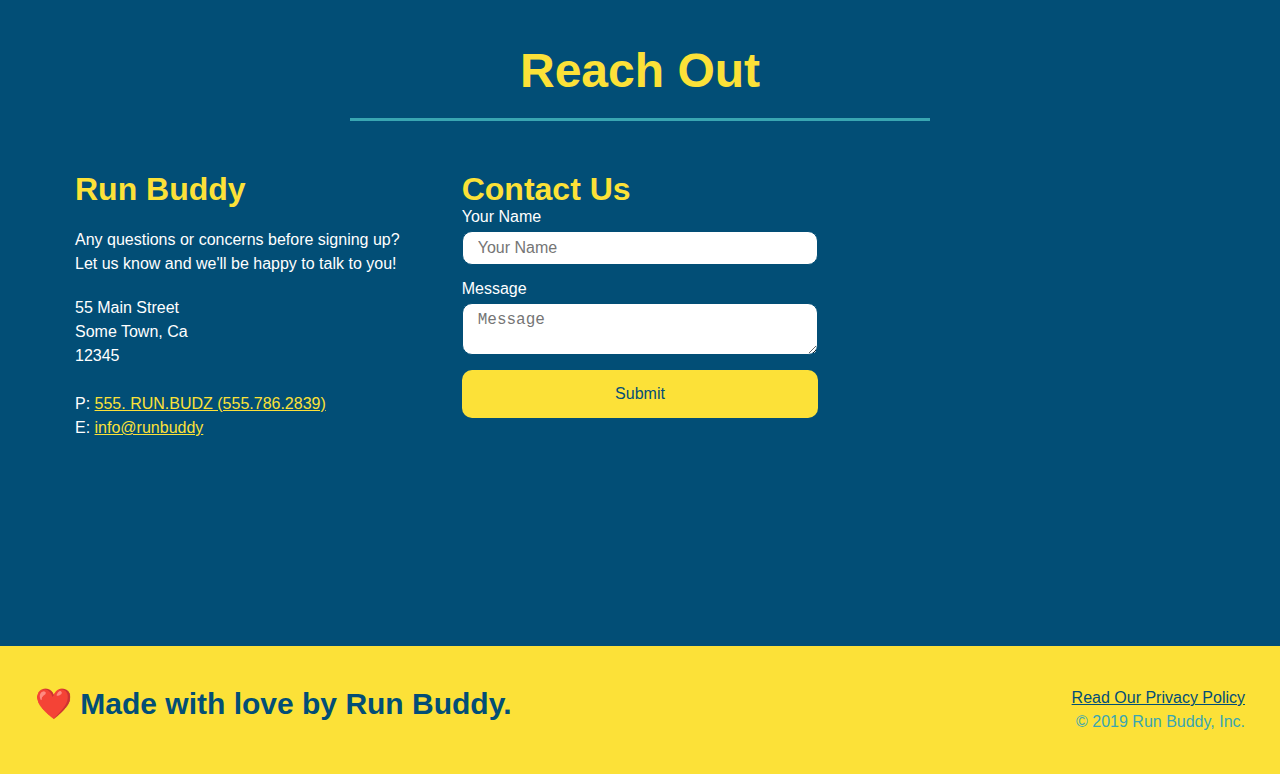
==== commit eaf70258: "new chances" ====
--- a/index.html
+++ b/index.html
@@ -2,9 +2,9 @@
 <html lang="en">
     <head>
         <meta charset="UTF-8" />
+        <meta name="viewport" content="width=device-width, initial-scale=1.0" />
         <title>Run Buddy</title>
         <link rel="stylesheet" href="./assets/css/style.css" />
-        <meta name="viewport" content="width=device-width, initial-scale=1.0" />
     </head>
 
 <!--body-->
--- a/assets/css/style.css
+++ b/assets/css/style.css
@@ -1,32 +1,40 @@
 * {
+    box-sizing: border-box;
     margin: 0;
-    padding: 0;
-    box-sizing: border-box;
+    padding: 0; 
 }
 
 /*styles for body*/
 body 
 {
-    /*more on this crazy alphanumerical value in a minute! */
     color: #39a6b2;
     font-family: Helvetica, Arial, sans-serif;
 }
 /* aply styles to header */
 
 header {
-    display: flex; /*add*/
-    justify-content: space-between;
-    flex-wrap: wrap;
     padding: 20px 35px;
     background-color: #39a6b2;
+    display: flex; /*add*/
+    justify-content: space-between;    
+    flex-wrap: wrap;
+    position: -webkit-sticky;
+    position: sticky;
+    top: 0;
+    background-image: url("../images/hero-bg.jpg");
+    background-size: cover;
+    background-position: 80%; /*center*/
+    /*background-attachment: fixed;  */  
 }
 
 header h1 {
     font-weight: bold;
+    margin: 0;
     font-size: 36px;
     color: #fce138;
-    margin: 0;
+    text-shadow: 0 0 10px rgba(0, 0, 0, 0.5);
     /*display: inline;*/
+      /* add alongside your existing declarations */  
 }
 
 header a {
@@ -51,23 +59,31 @@
   }
 
 header nav ul li a {
-   /* margin: 0 30px;*/
+    /*margin: 0 30px;*/
     font-weight: lighter;
     font-size: 1.55vw;
-    padding: 10px 15 px
-}
+    padding: 10px 15 px;
+    /* and here*/
+    text-shadow: 0 0 10px rgba(0, 0, 0, 0.5);
+}
+
+/*style all section tags */
+section{
+  padding: 60px;
+}
+
 /* Hero Style Start */
 
 .hero {
     background-image: url("../images/hero-bg.jpg");
-    /*height: 600px;*/
     background-size: cover;
     background-position: center;
+    /*height: 600px;*/
     /*position: relative;*/
     display: flex;
     justify-content: center;
     flex-wrap: wrap;
-    align-items: flex-start;
+    align-items: flex-start; 
 }
 .hero-cta {
   width: 35%;
@@ -75,13 +91,15 @@
   margin: 3.5%;
   color: #fff;
   font-size: 18px;
-  line-height: 1.2;
+  line-height: 1.2; 
 }
 
 .hero-cta h2 {
-   font-style: italic;
+  font-style: italic;
   font-size: 55px;
   color: #fce138;
+  /*and here*/
+  text-shadow: 0 0 10px rgba(0, 0, 0, 0.5);
 }
 
 .hero-form {
@@ -95,10 +113,12 @@
     /*position: absolute;
     bottom: 120px;
     right: 140px;*/
+    box-shadow: 0 0 10px rgba(252, 225, 56, 0.8);
+    border-radius: 15px;
 }
 
 .hero-form h3{
-        font-size: 24px;
+    font-size: 24px;
     margin: 0;
   }
 
@@ -114,16 +134,19 @@
     color: #024e76;
     width: 100%;
     margin-bottom: 15px;
+    border-radius: 10px;
+  
 }
 .hero-form label {
     margin: 0 5px;
 }
 .hero-form button{
+    color: #fce138;
     background-color: #024e76;
-    color: #fce138;
     border: none;
     padding: 10px  20px;
     font-size: 16px;
+    border-radius: 10px;
 }
 /*hero styles end*/
 
@@ -131,10 +154,6 @@
     text-align: center;*/
 
 /*section styles */
-
-section{
-      padding: 60px;
-  }
 
 .section-title {
     font-size: 48px;
@@ -157,12 +176,14 @@
     border-color: #39a6b2;
 }   
 
+/*what we do styles*/
+
 .intro p {
     line-height: 1.7;
     color: #39a6b2;
     width: 80%;
+    margin: 0 auto;
     font-size: 20px;
-    margin: 0 auto;
     text-align: center;
   }
 
@@ -208,28 +229,32 @@
   margin-right: 20px;
 }
 
+.step-img img {
+  max-width: 100%;
+}
+
 .step-text {
   flex: 12;
 }
 
-.step-img img {
-  max-width: 100%;
-}
+.step-text p {
+  color: #39a6b2;
+  font-size: 18px;
+}
+ /*.steps p {
+        /*pendiente ahora step-text p*/
 
 .step-text h4 {
   font-size: 26px;
   line-height: 1.5;
   color: #024e76;
 }
-  /*.steps p {
-    color: #39a6b2;
-    font-size: 23px;
-.steps span {
-    font-size: 38px;
-  }*/
-
-   /*.trainers {
-     text-align: center;*/
+    
+/*.steps span {     /*pendiente + */
+   /* font-size: 38px;
+  }/*/
+
+   /*.trainers  */
 
  .trainers {
       width: 100%;
@@ -255,23 +280,11 @@
     
   .trainer-bio {
     padding: 25px;
+    line-height: 1.3;
     /*float: left;
     width: 65%; */
-    line-height: 1.3;
-  }
-
-  .text-left {
-    text-align: left;
-  }
-  
-  .text-right {
-    text-align: right;
-}
-
-  .flex-row {
-      display: flex;
-    }
-  
+  }
+
   .trainer-bio h3 {
     font-size: 28px;
    /* margin-bottom: 8px;*/
@@ -286,7 +299,7 @@
   .trainer-bio p {
     font-size: 17px;
     /*line-height: 1.3;*/
-  }
+  } 
   /*.section-title {
     font-size: 55px;
     display: inline-block;
@@ -303,9 +316,49 @@
     background: #024e76;
   }
 
+  .contact h2 {
+    color: #fce138;
+  } 
+
+  .contact-info {
+    display: flex;
+    justify-content: space-between;
+    flex-wrap: wrap;
+  }
+
+  .contact-info > * {
+    flex: 1;
+    margin: 15px;
+  }
+
+  .contact-info iframe {
+    /* width: 400px;*/
+     height: 400px;
+   }
+ 
+   .contact-info div {
+    /* width: 410px;
+     display: inline-block;
+     vertical-align: top;
+     text-align: left;
+     margin: 30px 0 0 60px;*/
+     color: white;
+   }
+
+   .contact-info h3 {
+    color: #fce138;
+    font-size: 32px;
+  }
+
+  .contact-info p, .contact-info address {
+    margin: 20px 0;
+    line-height: 1.5;
+    font-size: 16px;
+    font-style: normal;
+  }
+  
   .contact-form input, .contact-form textarea {
     
-
     border: 1px solid #024e76;
     display: block;
     padding: 7px 15px;
@@ -314,11 +367,11 @@
     width: 100%;
     margin-bottom: 15px;
     margin-top: 5px;
+    border-radius: 10px;
   }
 
   .contact-form button {
     
-
     width: 100%;
     border: none;
     background: #fce138;
@@ -326,54 +379,29 @@
     text-align: center;
     padding: 15px 0;
     font-size: 16px;
-  }
-
-  .contact h2 {
-    color: #fce138;
-  } 
-
-
-  .contact-info iframe {
-   /* width: 400px;*/
-    height: 400px;
-  }
-
-  .contact-info div {
-   /* width: 410px;
-    display: inline-block;
-    vertical-align: top;
-    text-align: left;
-    margin: 30px 0 0 60px;*/
-    color: white;
-  }
-
-  .contact-info {
+    border-radius: 10px;
+  }
+
+  .contact-info a {
+   color: #fce138;
+}
+
+/* REACH OUT STYLES END */
+
+/* UTILITIES */
+
+.text-left {
+  text-align: left;
+}
+
+.text-right {
+  text-align: right;
+}
+
+.flex-row {
     display: flex;
-    justify-content: space-between;
-    flex-wrap: wrap;
-  }
-  .contact-info > * {
-    flex: 1;
-    margin: 15px;
-  }
-
-.contact-info h3 {
-  color: #fce138;
-  font-size: 32px;
-}
-
-.contact-info p, .contact-info address {
-  margin: 20px 0;
-  line-height: 1.5;
-  font-size: 16px;
-  font-style: normal;
-}
-
-.contact-info a {
-  color: #fce138;
-}
-
-/* REACH OUT STYLES END */
+  }
+ /*footer styles */
 
 footer {
   background: #fce138;
@@ -400,14 +428,109 @@
 
 /* MEDIA QUERY FOR SMALLER DESKTOP SCREENS AND SMALLER */
 @media screen and (max-width: 980px) {
-}
+  
+    header {
+      padding-bottom: 0;
+      justify-content: center;
+      position: relative  
+    }
+  
+    header h1 {
+      width: 100%;
+      text-align: center;
+    }
+  
+    header nav ul {
+      margin-top: 20px;
+      width: 100%;
+      justify-content: center;
+    }
+  
+    header nav ul li a {
+      font-size: 20px;
+    }
+
+    .hero-cta, .hero-form {
+      width: 100%;
+    }
+    
+    .hero-cta {
+      text-align: center;
+    }
+  
+    .section-title {
+      width: 80%;
+    }
+    
+    .trainer {
+      flex: 0 70%;
+    }
+    
+    .contact-info iframe{
+      flex: 1 100%;
+    }
+
+    footer h2, footer div {
+      text-align: center;
+      width: 100%;
+    }
+  }
 
 /* MEDIA QUERY FOR TABLETS AND SMALLER */
 @media screen and (max-width: 768px) {
-  
+  section {
+    padding: 30px 15px;
+  } 
+  .step h3 {
+    flex: 1 100%;
+    text-align: center;
+  }
+
+  .step-info {
+    flex: 2 100%;
+    text-align: center;
+    justify-content: center;
+  }
+
+  .step-img {
+    flex: 0 32%;
+    margin-right: 0;
+    margin-top: 15px;
+    margin-bottom: 15px;
+  }
+
+  .step-text {
+    flex: 100%;  
+  }
 }
 
 /* MEDIA QUERY FOR MOBILE PHONES AND SMALLER */
 @media screen and (max-width: 575px) {
 
+  .hero-form button {
+    width: 100%;
+  }
+
+  .section-title {
+    width: 95%;
+  }
+
+  .intro p {
+    width: 100%;
+  }
+
+  .trainer {
+    flex: 0 100%;
+  }
+
+  .contact-info {
+    text-align: center;
+  }
+
+  .contact-info > * {
+    flex: 0 100%;
+  }
+  .contact-form {
+    order: 3;
+  }
 }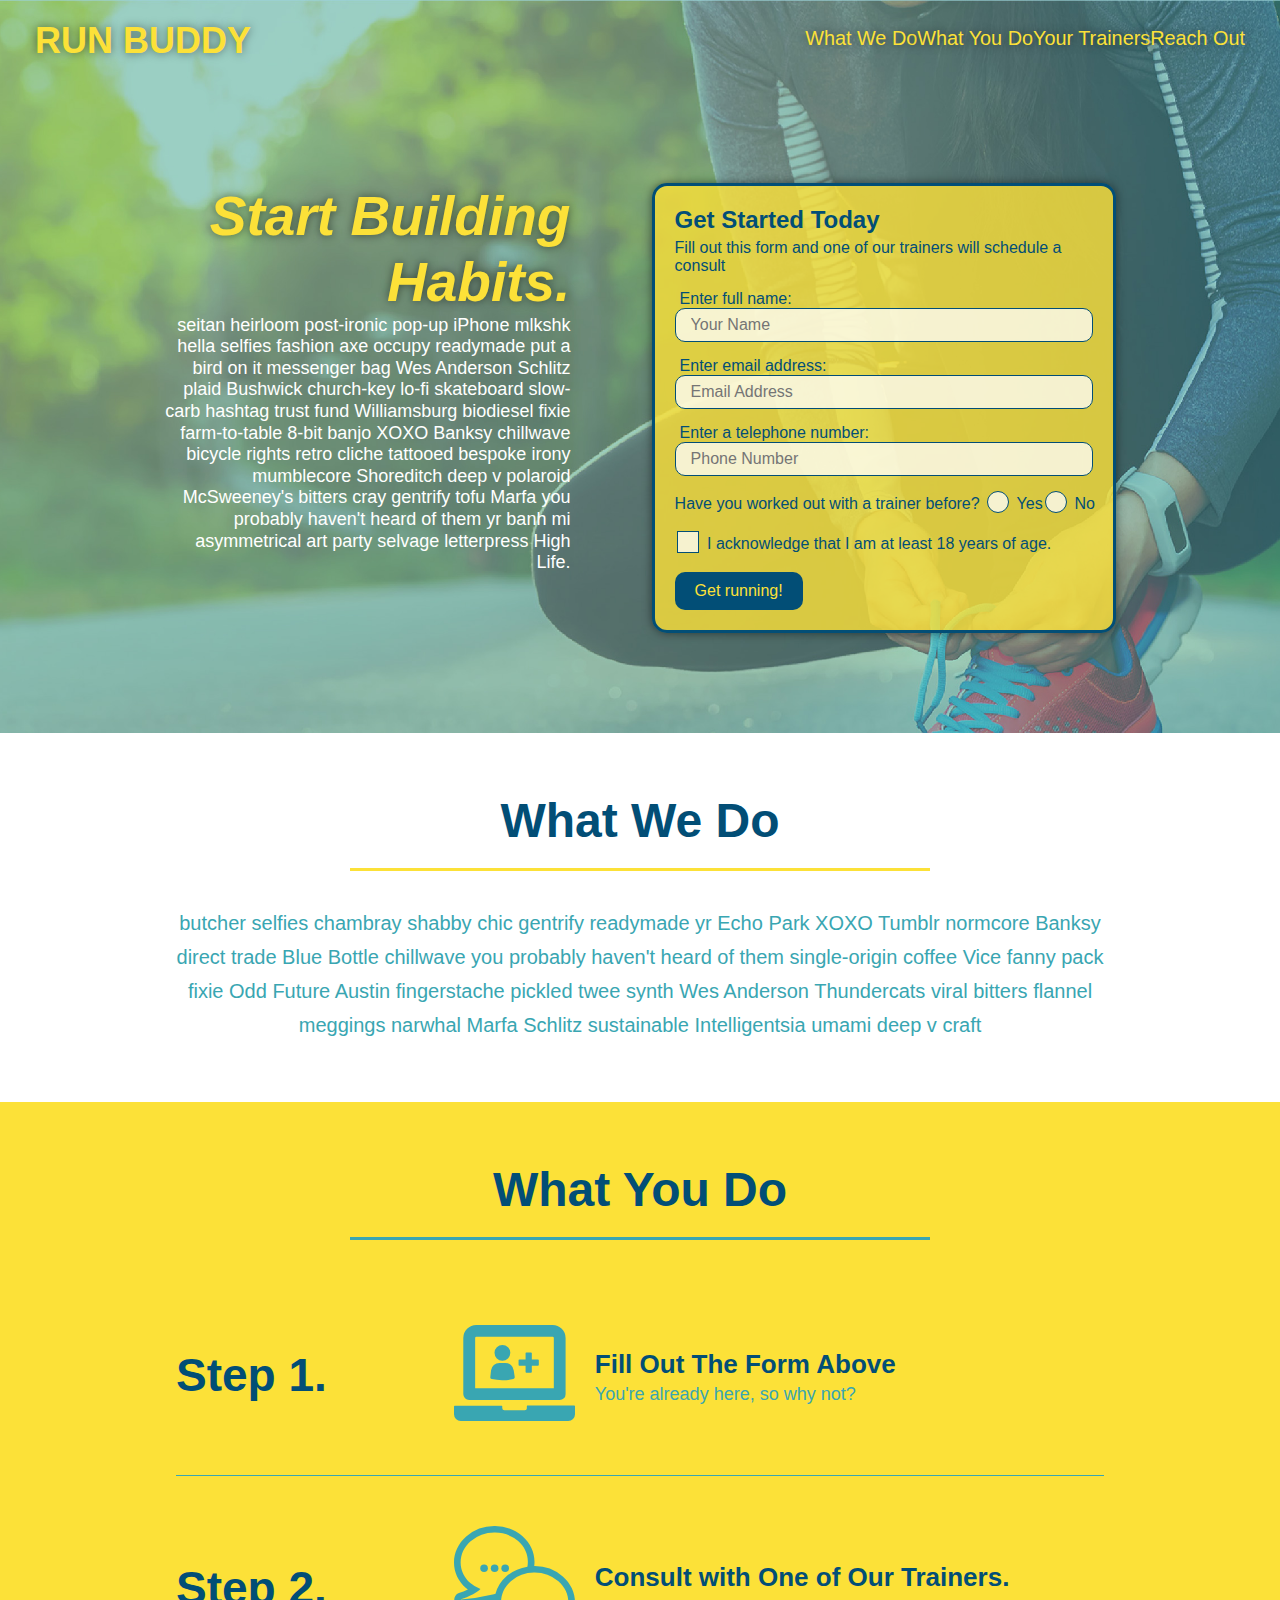
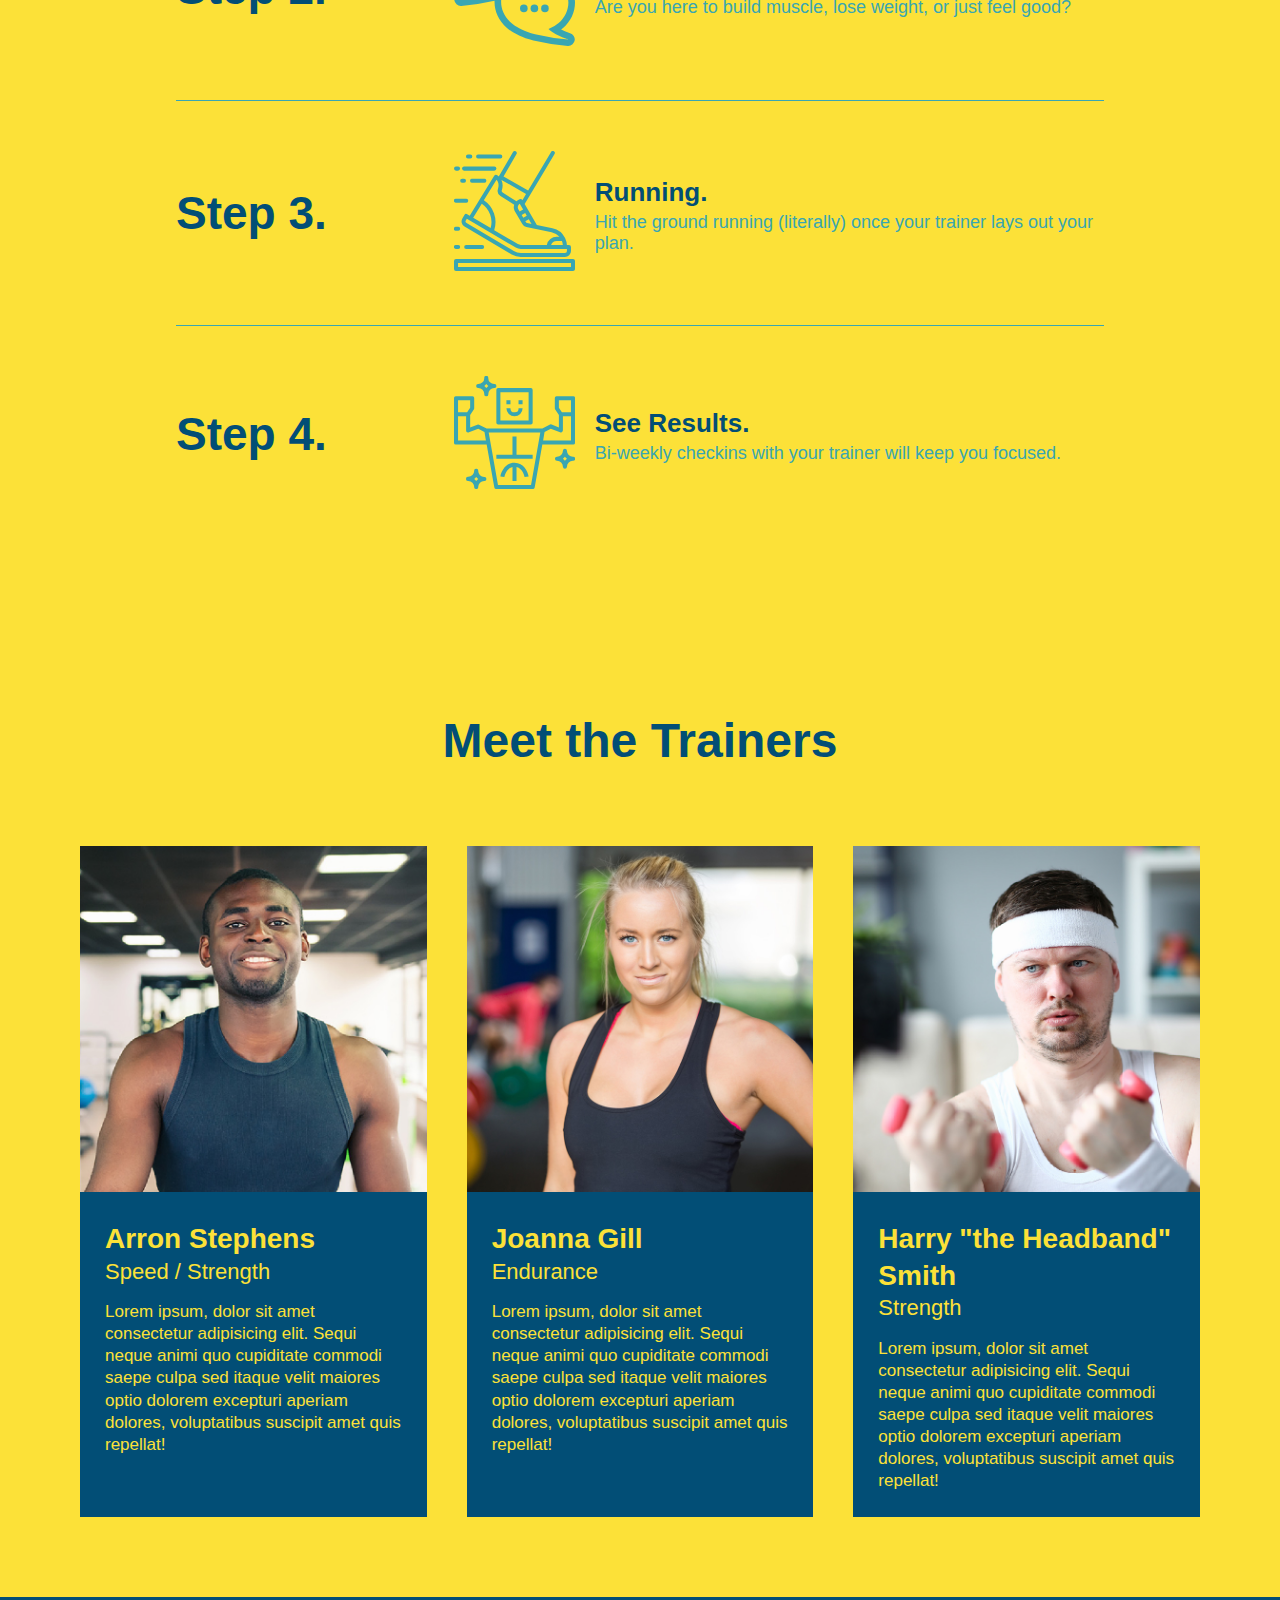
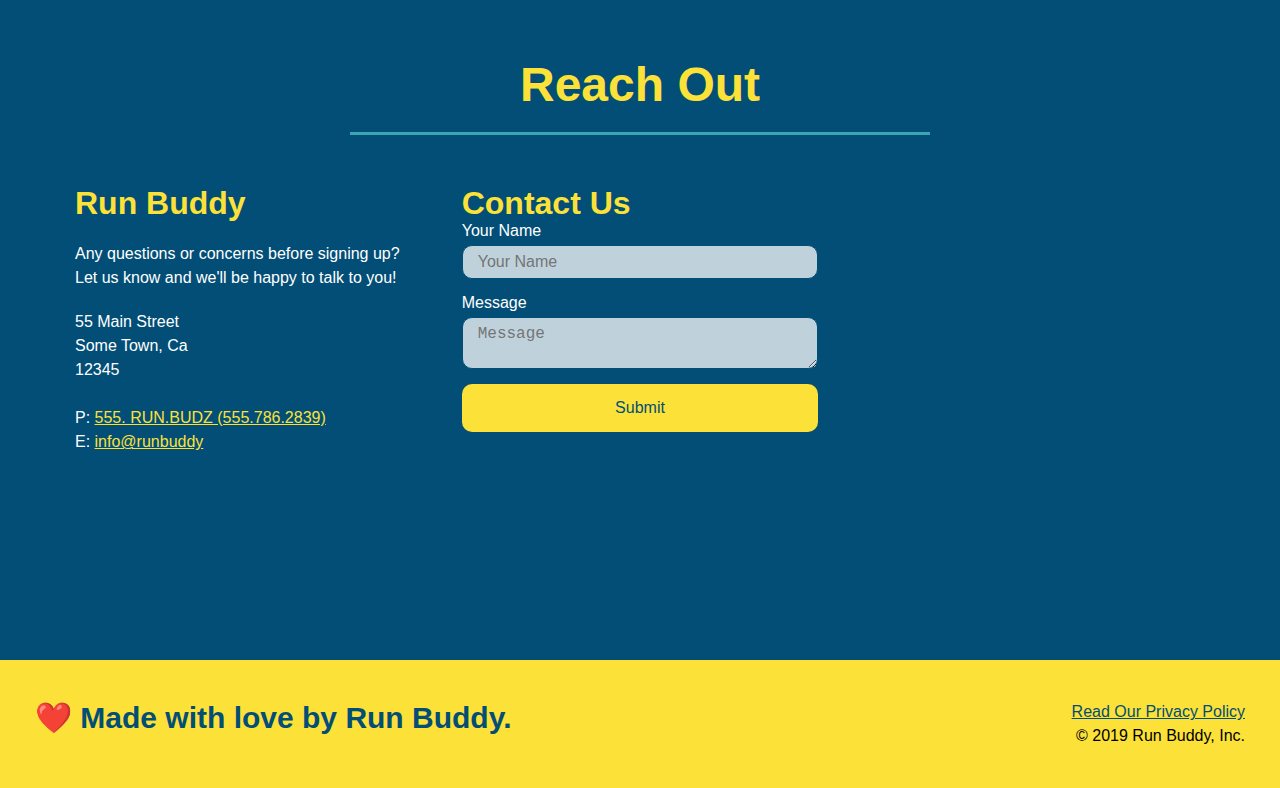
==== commit 49bf2243: "final css touches" ====
--- a/index.html
+++ b/index.html
@@ -62,6 +62,24 @@
             <label for="phone">Enter a telephone number:</label>
             <input type="tel" placeholder="Phone Number" name="phone" id="phone" class="form-input"/>
             <p>
+              Have you worked out with a trainer before?
+              <span class="radio-wrapper">
+                <input type="radio" name="trainer-confirm" id="trainer-yes" />
+                <label for="trainer-yes">Yes</label>
+              </span>
+              <span class="radio-wrapper">
+                <input type="radio" name="trainer-confirm" id="trainer-no" />
+                <label for="trainer-no">No</label>
+              </span>
+            </p>
+            <p>
+              <span class="checkbox-wrapper">
+                <input type="checkbox" name="age-confirm" id="checkbox" />
+                <label for="checkbox">I acknowledge that I am at least 18 years of age.</label>
+              </span>
+            </p>
+
+            <!--<p>
                 Have you worked out with a trainer before?
                 <input type="radio" name="trainer-confirm" id="trainers-yes" />
                 <label for="trainer-yes">Yes</label>
@@ -73,7 +91,7 @@
                     I acknowledge that I am at least 18 years of age.
                 </label>
                 <input type="checkbox" name="age-confirm" id="checkbox" />
-            </p>
+            </p>-->
             <button type="submit">
                 Get running!
             </button>
--- a/assets/css/style.css
+++ b/assets/css/style.css
@@ -1,3 +1,10 @@
+
+:root {
+  --primary-color: #fce138;
+  --secondary-color: #024e76;
+  --tertiary-color: #39a6b2;
+}
+
 * {
     box-sizing: border-box;
     margin: 0;
@@ -7,14 +14,14 @@
 /*styles for body*/
 body 
 {
-    color: #39a6b2;
+    color: --;
     font-family: Helvetica, Arial, sans-serif;
 }
 /* aply styles to header */
 
 header {
     padding: 20px 35px;
-    background-color: #39a6b2;
+    background-color: var(--tertiary-color);
     display: flex; /*add*/
     justify-content: space-between;    
     flex-wrap: wrap;
@@ -24,14 +31,15 @@
     background-image: url("../images/hero-bg.jpg");
     background-size: cover;
     background-position: 80%; /*center*/
-    /*background-attachment: fixed;  */  
+    background-attachment: fixed; 
+    z-index: 9999; 
 }
 
 header h1 {
     font-weight: bold;
     margin: 0;
     font-size: 36px;
-    color: #fce138;
+    color: var(--primary-color);
     text-shadow: 0 0 10px rgba(0, 0, 0, 0.5);
     /*display: inline;*/
       /* add alongside your existing declarations */  
@@ -39,7 +47,7 @@
 
 header a {
     text-decoration: none;
-    color: #fce138;
+    color: var(--primary-color);
 }
 
 header nav {
@@ -63,8 +71,14 @@
     font-weight: lighter;
     font-size: 1.55vw;
     padding: 10px 15 px;
-    /* and here*/
     text-shadow: 0 0 10px rgba(0, 0, 0, 0.5);
+}
+
+header nav ul li a:hover {
+  background: var(--primary-color);
+  color: var(--secondary-color);
+  border-radius: 15px;
+  text-shadow: none;
 }
 
 /*style all section tags */
@@ -77,13 +91,15 @@
 .hero {
     background-image: url("../images/hero-bg.jpg");
     background-size: cover;
-    background-position: center;
+    background-position: 80%; /*center*/
     /*height: 600px;*/
     /*position: relative;*/
     display: flex;
     justify-content: center;
     flex-wrap: wrap;
     align-items: flex-start; 
+    background-attachment: fixed;
+
 }
 .hero-cta {
   width: 35%;
@@ -97,25 +113,86 @@
 .hero-cta h2 {
   font-style: italic;
   font-size: 55px;
-  color: #fce138;
+  color: var(--primary-color);
   /*and here*/
   text-shadow: 0 0 10px rgba(0, 0, 0, 0.5);
 }
 
 .hero-form {
-    border: 3px solid #024e76;
-    background-color: #fce138;
+    border: 3px solid var(--secondary-color);
+    background-color: rgba(252, 225, 56, 0.8);
     padding: 20px;
     /*width: 500px;*/
-    color: #024e76;
+    color: var(--secondary-color);
     width: 40%;
     margin: 3.5%;
     /*position: absolute;
     bottom: 120px;
     right: 140px;*/
-    box-shadow: 0 0 10px rgba(252, 225, 56, 0.8);
+    box-shadow: 0 0 10px rgba(0, 0, 0, 0.5);
     border-radius: 15px;
 }
+
+.checkbox-wrapper input, .radio-wrapper input {
+  opacity: 0;
+}
+
+.checkbox-wrapper label, .radio-wrapper label {
+  position: relative;
+  left: 10px;
+  margin: 10px;
+  line-height: 1.6;
+}
+
+.checkbox-wrapper label::before, .radio-wrapper label::before {
+  content: "";
+  height: 20px;
+  width: 20px;
+  background: rgba(255, 255, 255, 0.75);  
+  border: 1px solid var(--secondary-color);  
+  position: absolute;
+  top: -4px;
+  left: -30px;
+}
+
+.radio-wrapper label::before {
+  border-radius: 50%;
+}
+
+.radio-wrapper label::after {
+  content: "";
+  width: 20px;
+  height: 20px;
+  border-radius: 50%;
+  background: var(--secondary-color);
+  position: absolute;
+  left: -29px;
+  top: -3px;
+  background-image: radial-gradient(circle, var(--tertiary-color), var(--secondary-color));
+}
+
+.checkbox-wrapper label::after {
+  content: "";
+  height: 6px;
+  width: 14px;
+  border-left: 2px solid var(--secondary-color);
+  border-bottom: 2px solid var(--secondary-color);
+  position: absolute;
+  left: -26px;
+  top: 1px;
+  transform: rotate(-58deg);
+}
+
+.checkbox-wrapper input + label::after, 
+.radio-wrapper input + label::after {
+  content: none;
+}
+
+.checkbox-wrapper input:checked + label::after, 
+.radio-wrapper input:checked + label::after {
+  content: "";
+}
+
 
 .hero-form h3{
     font-size: 24px;
@@ -127,27 +204,38 @@
 }
 
 .form-input {
-    border: 1px solid #024e76;
+    border: 1px solid var(--secondary-color);
     display: block;
     padding: 7px 15px;
     font-size: 16px;
-    color: #024e76;
+    color: var(--secondary-color);
     width: 100%;
     margin-bottom: 15px;
     border-radius: 10px;
-  
-}
+    background-color: rgba(255,255,255, 0.75);
+}
+
+.form-input:focus {
+  background-color: rgba(255,255,255, 1);
+  outline: none;
+}
+
 .hero-form label {
     margin: 0 5px;
 }
 .hero-form button{
-    color: #fce138;
-    background-color: #024e76;
+    color: var(--primary-color);
+    background-color: var(--secondary-color);
     border: none;
     padding: 10px  20px;
     font-size: 16px;
     border-radius: 10px;
 }
+
+.hero-form button:hover {
+  background-color: var(--tertiary-color);  
+}
+
 /*hero styles end*/
 
 /*.intro {
@@ -157,7 +245,7 @@
 
 .section-title {
     font-size: 48px;
-    color: #024e76;
+    color: var(--secondary-color);
     /*margin-bottom: 35px;
     padding: 0 100px 20px 100px;
     display:  inline-block; */
@@ -169,18 +257,18 @@
     }
 
 .primary-border {
-    border-color: #fce138;
+    border-color: var(--primary-color);
 }
 
 .secondary-border {
-    border-color: #39a6b2;
+    border-color: var(--tertiary-color);
 }   
 
 /*what we do styles*/
 
 .intro p {
     line-height: 1.7;
-    color: #39a6b2;
+    color: var(--tertiary-color);
     width: 80%;
     margin: 0 auto;
     font-size: 20px;
@@ -189,19 +277,24 @@
 
 .steps {
     /*text-align: center;*/
-    background: #fce138;
+    background: var(--primary-color);
   }
 
 .step {
     margin: 50px auto;
     padding-bottom: 50px;
     width: 80%;
-    border-bottom: 1px solid #39a6b2;
     display: flex;
     flex-wrap: wrap;
     align-items: center;
     justify-content: space-between;
-  }
+    border-bottom: 1px solid var(--tertiary-color);
+  }
+
+  .step:last-child {
+    border-bottom: none;
+  }
+
   /*
   .steps div{
       margin-bottom: 80px;
@@ -211,7 +304,7 @@
     margin: 10px 0; */
 
 .step h3 {
-    color: #024e76;
+    color: var(--secondary-color);
     font-size: 46px;
     flex: 1 30%;
     /*margin-top: 10px;*/
@@ -238,7 +331,7 @@
 }
 
 .step-text p {
-  color: #39a6b2;
+  color: var(--tertiary-color);
   font-size: 18px;
 }
  /*.steps p {
@@ -247,7 +340,7 @@
 .step-text h4 {
   font-size: 26px;
   line-height: 1.5;
-  color: #024e76;
+  color: var(--secondary-color);
 }
     
 /*.steps span {     /*pendiente + */
@@ -268,8 +361,8 @@
       /*width: 900px;
       overflow: auto;*/
       margin: 20px;
-      background: #024e76;
-      color: #fce138;
+      background: var(--secondary-color);
+      color: var(--primary-color);
       flex: 1;
   }
 
@@ -306,18 +399,18 @@
     padding: 0 100px 20px 100px;
     border-bottom: 3px solid;
     margin-bottom: 35px;
-    color: #024e76;
+    color: var(--secondary-color);
   }*/
   
   /* REACH OUT STYLES START */
 
 .contact {
     /*text-align: center;*/
-    background: #024e76;
+    background: var(--secondary-color);
   }
 
   .contact h2 {
-    color: #fce138;
+    color: var(--primary-color);
   } 
 
   .contact-info {
@@ -346,7 +439,7 @@
    }
 
    .contact-info h3 {
-    color: #fce138;
+    color: var(--primary-color);
     font-size: 32px;
   }
 
@@ -359,31 +452,42 @@
   
   .contact-form input, .contact-form textarea {
     
-    border: 1px solid #024e76;
+    border: 1px solid var(--secondary-color);
     display: block;
     padding: 7px 15px;
     font-size: 16px;
-    color: #024e76;
+    color: var(--secondary-color);
     width: 100%;
     margin-bottom: 15px;
     margin-top: 5px;
     border-radius: 10px;
+    background-color: rgba(255,255,255, 0.75);
+  }
+
+  .contact-form input:focus, .contact-form textarea:focus {
+    background-color: rgba(255,255,255, 1);
+    outline: none;
   }
 
   .contact-form button {
     
     width: 100%;
     border: none;
-    background: #fce138;
-    color: #024e76;
+    background: var(--primary-color);
+    color: var(--secondary-color);
     text-align: center;
     padding: 15px 0;
     font-size: 16px;
     border-radius: 10px;
   }
 
+  .contact-form button:hover {
+    color: var(--primary-color);
+    background: var(--tertiary-color);
+  }
+
   .contact-info a {
-   color: #fce138;
+   color: var(--primary-color);
 }
 
 /* REACH OUT STYLES END */
@@ -404,7 +508,7 @@
  /*footer styles */
 
 footer {
-  background: #fce138;
+  background: var(--primary-color);
   width: 100%;
   padding: 40px 35px;
   display: flex; /*add*/
@@ -413,7 +517,7 @@
 }
 footer h2{
  /* display: inline;*/
-  color: #024e76;
+  color: var(--secondary-color);
   font-size: 30px;
   margin: 0;
 }
@@ -423,7 +527,7 @@
   text-align: right;
 }
 footer a {
-  color: #024e76;
+  color: var(--secondary-color);
 }
 
 /* MEDIA QUERY FOR SMALLER DESKTOP SCREENS AND SMALLER */
@@ -432,7 +536,7 @@
     header {
       padding-bottom: 0;
       justify-content: center;
-      position: relative  
+      position: relative;  
     }
   
     header h1 {
@@ -502,6 +606,9 @@
   .step-text {
     flex: 100%;  
   }
+  .trainer-bio h3, .trainer-bio h4 {
+    display: block;
+  }
 }
 
 /* MEDIA QUERY FOR MOBILE PHONES AND SMALLER */
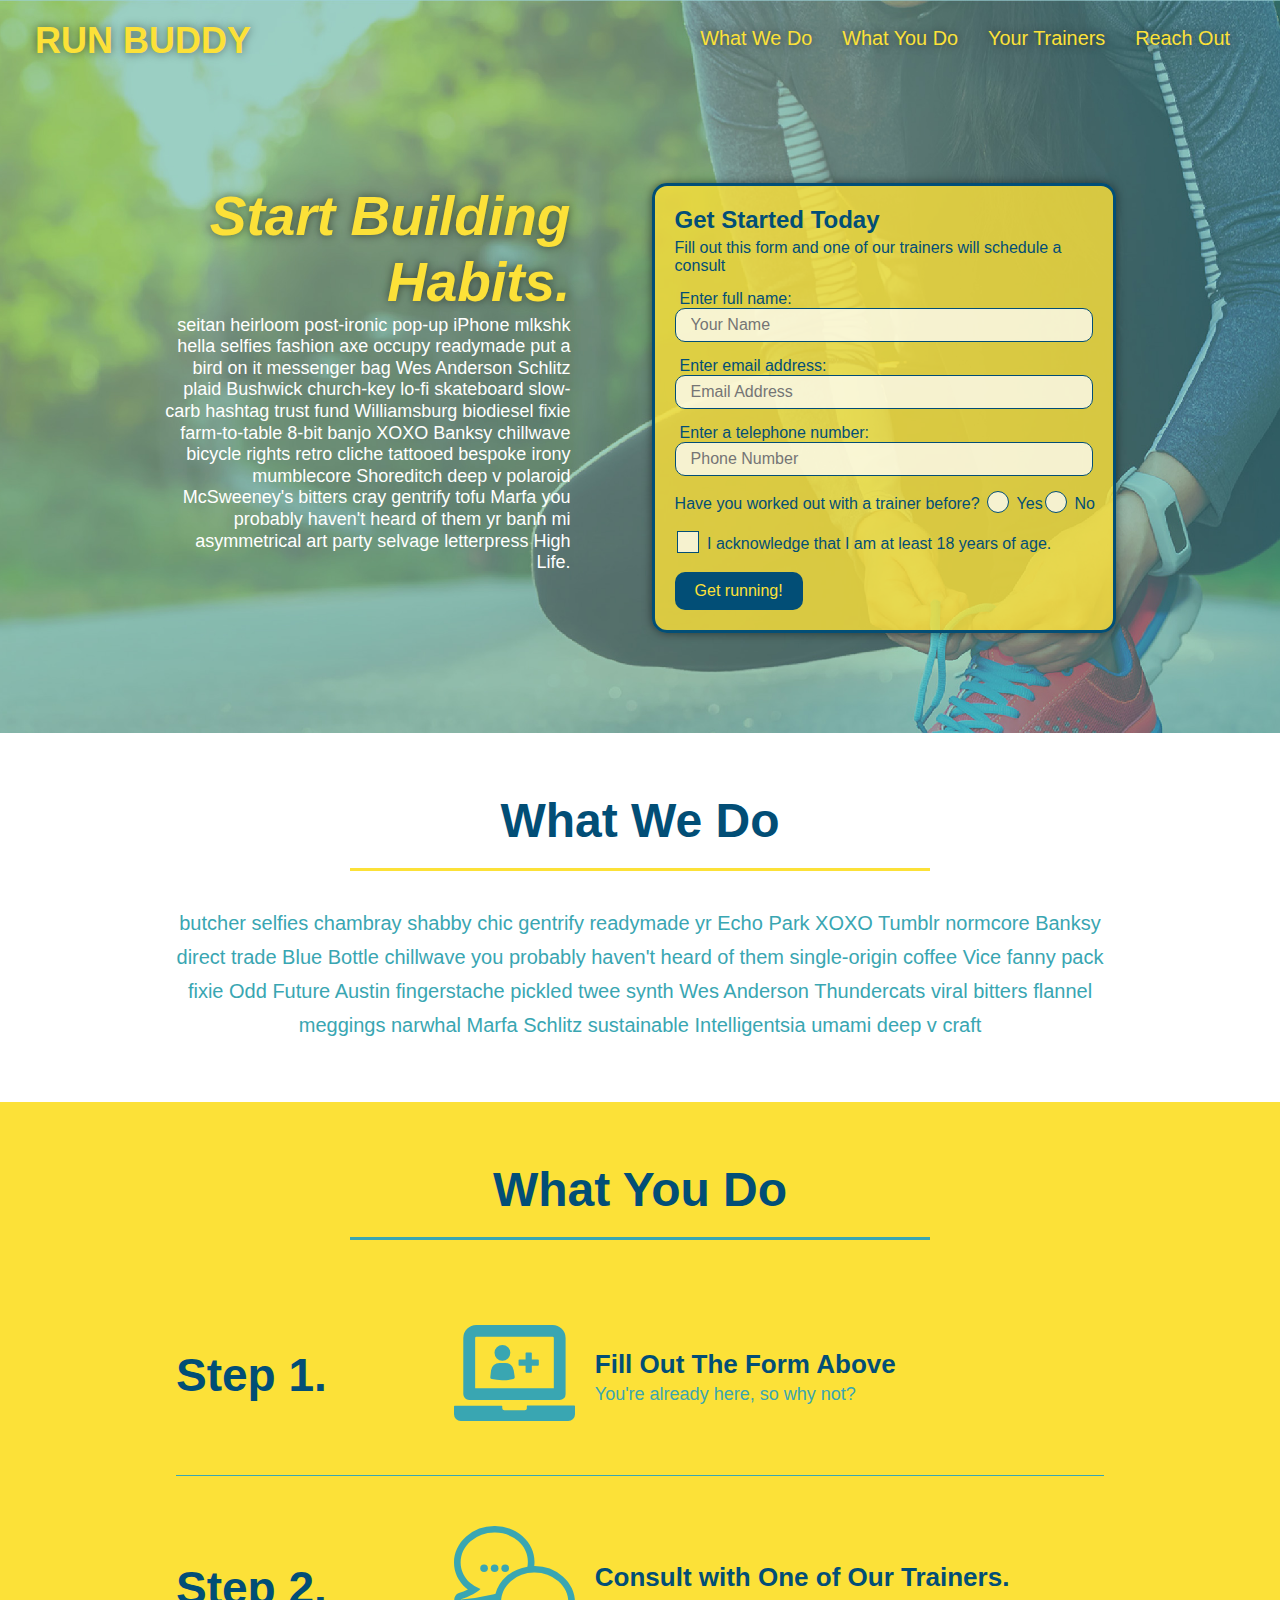
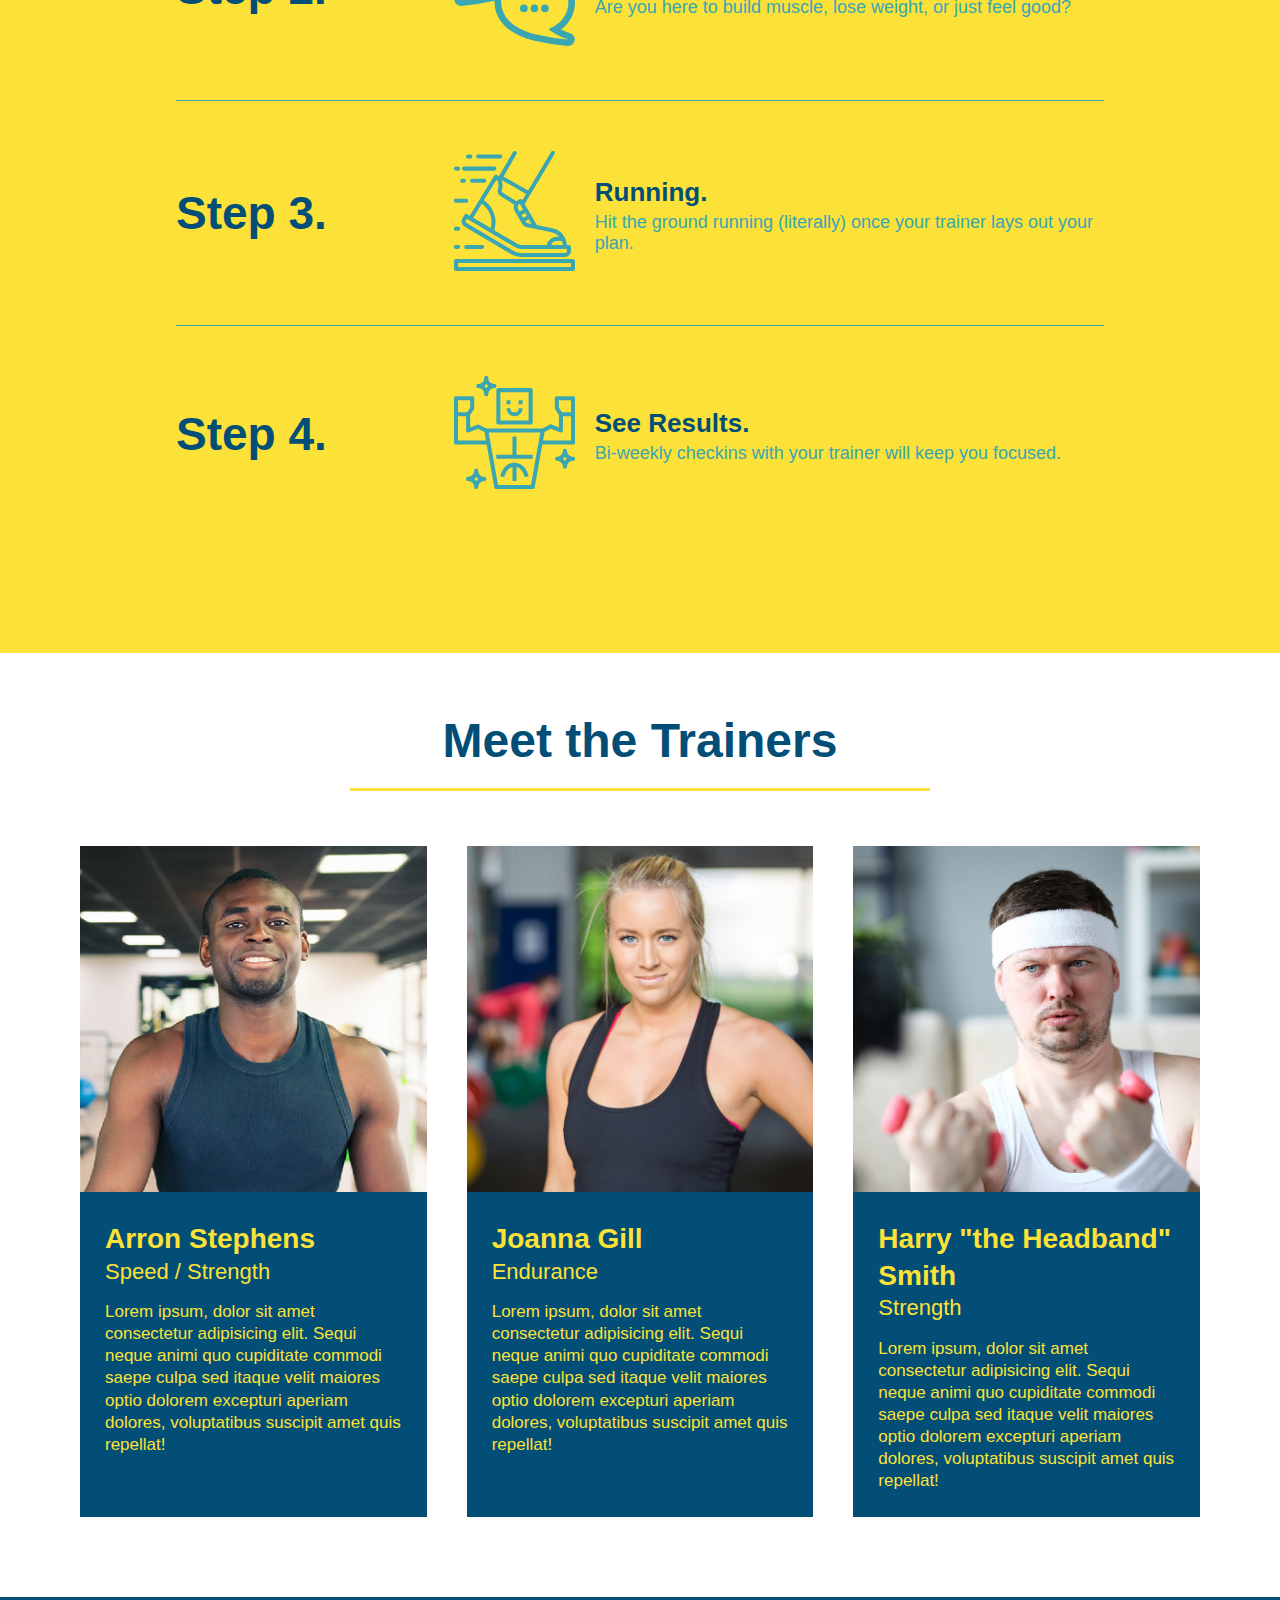
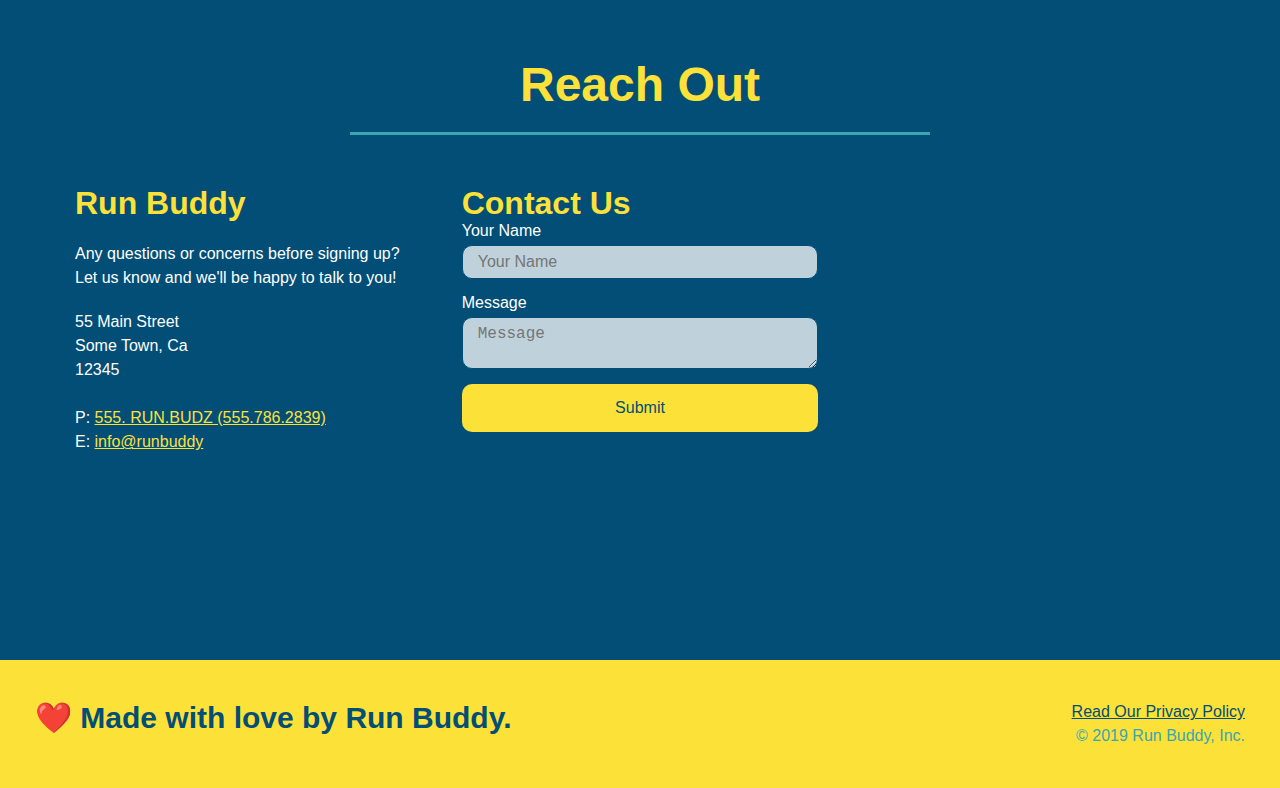
==== commit 936bf03a: "add variables and final" ====
--- a/index.html
+++ b/index.html
@@ -5,6 +5,7 @@
         <meta name="viewport" content="width=device-width, initial-scale=1.0" />
         <title>Run Buddy</title>
         <link rel="stylesheet" href="./assets/css/style.css" />
+        <meta name="viewport" content="width=device-width, initial-scale=1.0" />
     </head>
 
 <!--body-->
@@ -118,10 +119,7 @@
       <div class="flex-row">
             <h2 class="section-title secondary-border">What You Do</h2>
       </div>
-
   <!--steps section div class (insert this img element) -->
-
-<div>
     <div class="step">
       <h3>Step 1.</h3>
       <div class="step-info">
@@ -191,7 +189,7 @@
       </div>
     </div>
   </div>
-</div>
+</section>
   <!--
   <div>
     <img src="./assets/images/step-4.svg" alt="" />
@@ -203,17 +201,17 @@
 
 <!-- "meet the trainers" section -->
 
-<section id="your-trainers"></section>   <!--class="trainers"-->
+<section id="your-trainers">   <!--class="trainers"-->
   <div class="flex-row"> 
         <h2 class="section-title primary-border">
              Meet the Trainers
             </h2>
           </div>
 
-        <div class="trainers">
+        
 
 <!--firts triner bio -->
-
+            <div class="trainers">
             <article class="trainer">
                 <img src="./assets/images/trainer-1.jpg" alt="Arron Stephens in his workout clothes, ready to pump iron" />
                 <div class="trainer-bio">
@@ -238,9 +236,8 @@
         itaque velit maiores optio dolorem excepturi aperiam dolores, voluptatibus suscipit amet quis repellat!
       </p>
     </div>
-  
-  </article>
-  
+    </article>
+
   <!-- third trainer bio -->
 
   <article class="trainer">
@@ -306,7 +303,6 @@
       src="https://www.google.com/maps/embed?pb=!1m18!1m12!1m3!1d3147.1079747227936!2d-120.42364418397035!3d37.92790791110593!2m3!1f0!2f0!3f0!3m2!1i1024!2i768!4f13.1!3m3!1m2!1s0x8090c49129b6ac57%3A0xb56c7eb95a2cd8bd!2sMain%20St%2C%20California%2095327!5e0!3m2!1sen!2sus!4v1616426329495!5m2!1sen!2sus" 
       frameborder="0" style="border:0" allowfullscreen>
       </iframe>
-
     </div>
 </section>
 
--- a/assets/css/style.css
+++ b/assets/css/style.css
@@ -14,7 +14,7 @@
 /*styles for body*/
 body 
 {
-    color: --;
+    color: var(--tertiary-color);
     font-family: Helvetica, Arial, sans-serif;
 }
 /* aply styles to header */
@@ -22,15 +22,15 @@
 header {
     padding: 20px 35px;
     background-color: var(--tertiary-color);
-    display: flex; /*add*/
+    display: flex;
     justify-content: space-between;    
     flex-wrap: wrap;
+    position: sticky;
     position: -webkit-sticky;
-    position: sticky;
     top: 0;
     background-image: url("../images/hero-bg.jpg");
     background-size: cover;
-    background-position: 80%; /*center*/
+    background-position: 80%;
     background-attachment: fixed; 
     z-index: 9999; 
 }
@@ -40,9 +40,7 @@
     margin: 0;
     font-size: 36px;
     color: var(--primary-color);
-    text-shadow: 0 0 10px rgba(0, 0, 0, 0.5);
-    /*display: inline;*/
-      /* add alongside your existing declarations */  
+    text-shadow: 0 0 10px rgba(0, 0, 0, 0.5); 
 }
 
 header a {
@@ -51,12 +49,8 @@
 }
 
 header nav {
-    /*float: right;*/
     margin: 7px 0;
 }
-/*header nav ul li {
-    display: inline;
-} remove for flexbox*/
 
 header nav ul {
     display: flex;
@@ -67,10 +61,9 @@
   }
 
 header nav ul li a {
-    /*margin: 0 30px;*/
+    padding: 10px 15px;/*margin: 0 30px;*/
     font-weight: lighter;
     font-size: 1.55vw;
-    padding: 10px 15 px;
     text-shadow: 0 0 10px rgba(0, 0, 0, 0.5);
 }
 
@@ -99,7 +92,6 @@
     flex-wrap: wrap;
     align-items: flex-start; 
     background-attachment: fixed;
-
 }
 .hero-cta {
   width: 35%;
@@ -325,6 +317,8 @@
 .step-img img {
   max-width: 100%;
 }
+ /*.steps p {
+        /*pendiente ahora step-text p*/
 
 .step-text {
   flex: 12;
